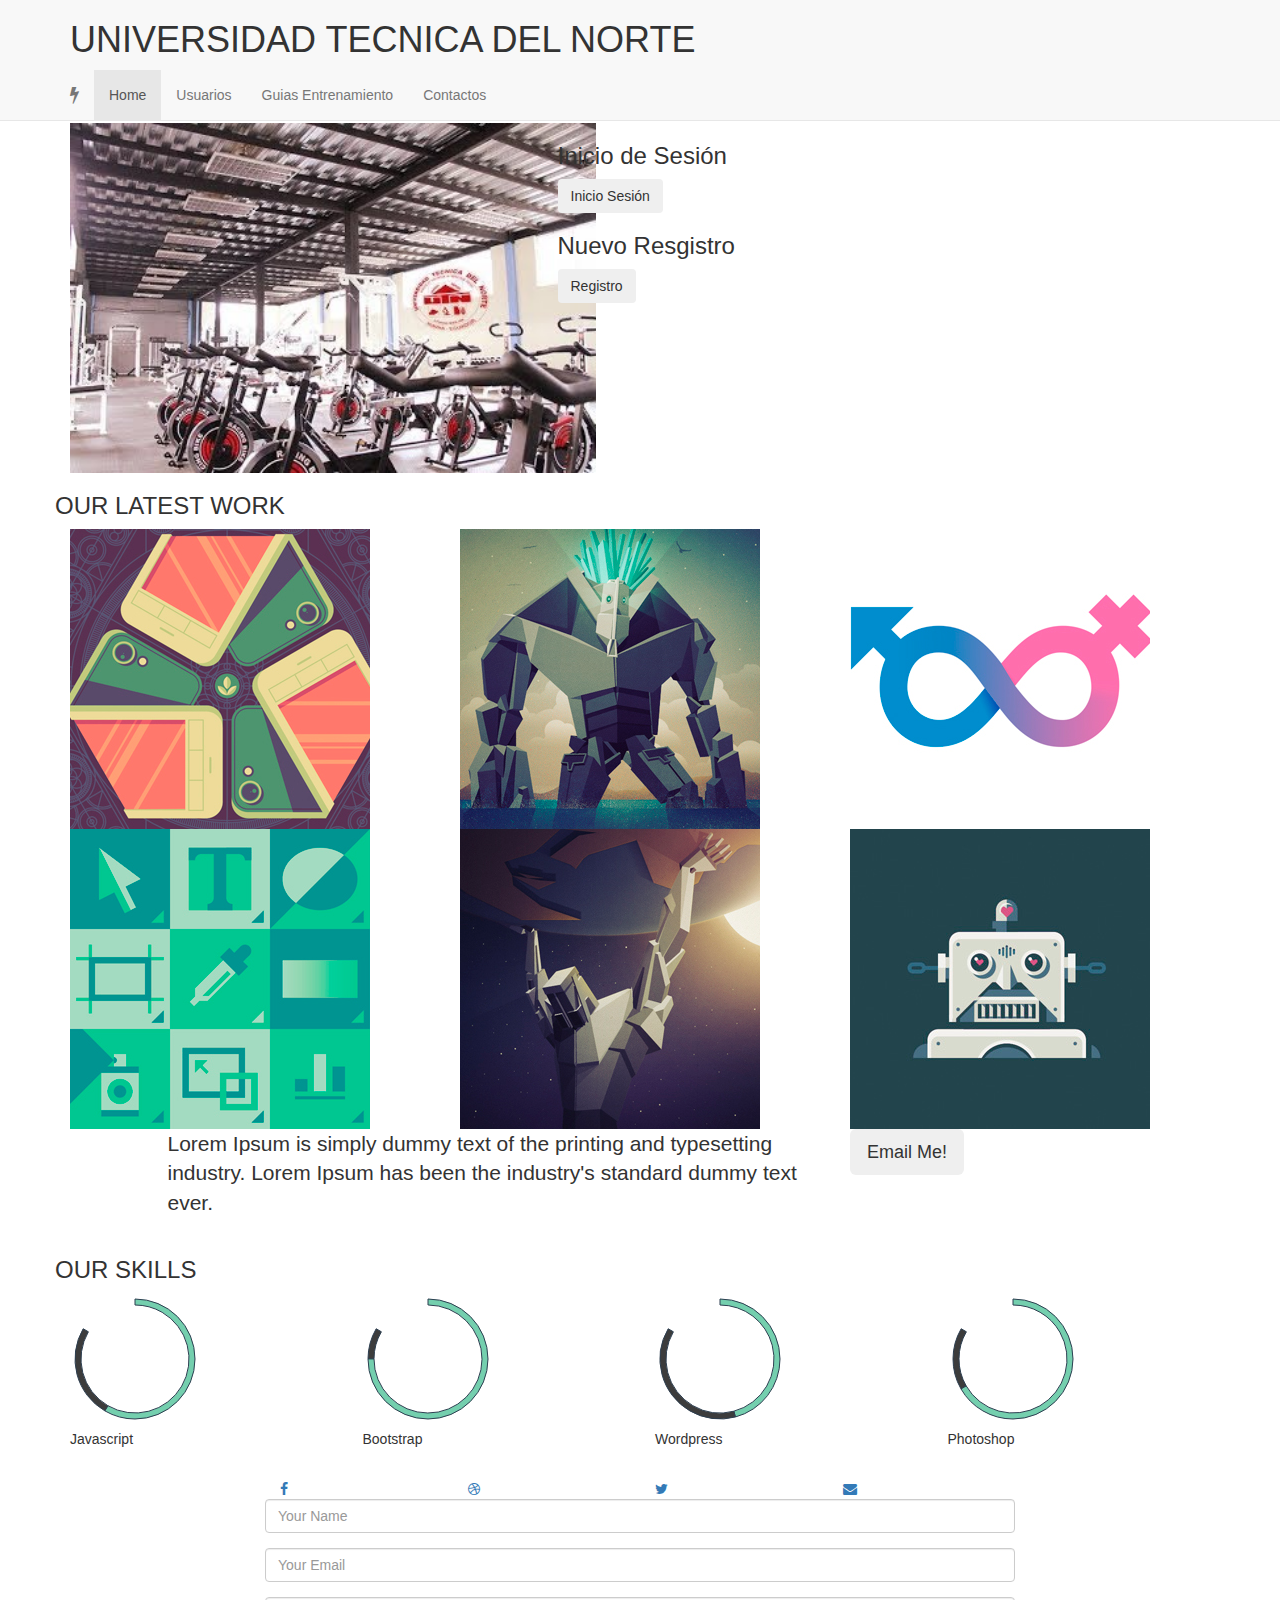
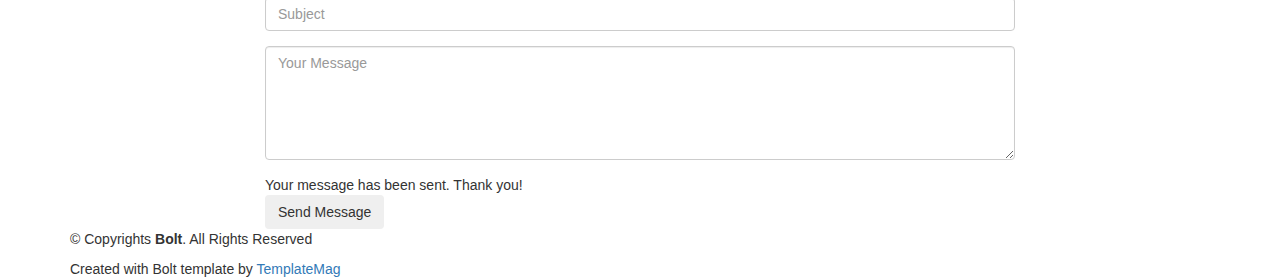
==== proyecto_apiWeb/WebContent/index.html @ 125e6cd9 "Refinamiento vista Inicio y Vista Login" ====
<!DOCTYPE html>
<html lang="en">
<head>
  <meta charset="utf-8">
  <title>GYM UTN</title>
  <meta content="width=device-width, initial-scale=1.0" name="viewport">
  <meta content="" name="keywords">
  <meta content="" name="description">

  <!-- Favicons -->
  <link href="recursos/img/favicon.png" rel="icon">
  <link href="recursos/img/apple-touch-icon.png" rel="apple-touch-icon">

  <!-- Google Fonts -->
  <link href="https://fonts.googleapis.com/css?family=Lato:300,400,700,900|Raleway:400,300,700,900" rel="stylesheet">

  <!-- Bootstrap CSS File -->
  <link href="recursos/lib/bootstrap/css/bootstrap.min.css" rel="stylesheet">

  <!-- Libraries CSS Files -->
  <link href="recursos/lib/font-awesome/css/font-awesome.min.css" rel="stylesheet">

  <!-- Main Stylesheet File -->
  <link href="recursos/recursos/css/style.css" rel="stylesheet">

  <!-- =======================================================
    Template Name: Bolt
    Template URL: https://templatemag.com/bolt-bootstrap-agency-template/
    Author: TemplateMag.com
    License: https://templatemag.com/license/
  ======================================================= -->
</head>

<body data-spy="scroll" data-offset="80" data-target="#thenavbar">

  <!-- Fixed navbar -->
  <div id="thenavbar" class="navbar navbar-default navbar-fixed-top">
    <div class="container">
      <div class="navbar-header">
        <button type="button" class="navbar-toggle" data-toggle="collapse" data-target=".navbar-collapse">
            <span class="icon-bar"></span>
            <span class="icon-bar"></span>
            <span class="icon-bar"></span>
          </button>
          
          <h1 >UNIVERSIDAD TECNICA DEL NORTE</h1>
        
        <!-- <a class="navbar-brand" href="#"><i class="fa fa-bolt"></i></a> -->
      </div>
      <div class="navbar-collapse collapse">

      </div>
      <!--/.nav-collapse -->
    </div>
    <div class="container">
      <div class="navbar-header">
        <button type="button" class="navbar-toggle" data-toggle="collapse" data-target=".navbar-collapse">
            <span class="icon-bar"></span>
            <span class="icon-bar"></span>
            <span class="icon-bar"></span>
          </button>
        <a class="navbar-brand" href="#"><i class="fa fa-bolt"></i></a>
      </div>
      <div class="navbar-collapse collapse">
        <ul class="nav navbar-nav navbar-left">
          <li class="active"><a href="#hello" class="smoothscroll">Home</a></li>
          <li><a href="#green" class="smoothscroll">Usuarios</a></li>
          <li><a href="#portfolio" class="smoothscroll">Guias Entrenamiento</a></li>
          <li><a href="#contact" class="smoothscroll">Contactos</a></li>
        </ul>
      </div>
      <!--/.nav-collapse -->
    </div>
  </div>

  <div id="hello">
    <div class="container">
      <div class="row">
        <div class="col-lg-8 col-lg-offset-2 centered" >
          <h1>Bolt Template</h1>
          <h2>Awesome Bootstrap Template</h2>
        </div>
        <!-- /col-lg-8 -->
      </div>
      <!-- /row -->
    </div>
    <!-- /container -->
  </div>
  <!-- /hello -->

  <div id="green">
    <div class="container">
      <div class="row">
        <div class="col-lg-5 centered">
          <img src="recursos/img/gim1.jpg" alt="" height="350px">
        </div>

        <div class="col-lg-7 centered">
          <h3>Inicio de Sesión</h3>
           <div class="form-send">
              <button type="submit" class="btn btn-large" style="size:125px;">Inicio Sesión</button>
            </div>
          <h3>Nuevo Resgistro</h3>
           <div class="form-send">
              <button type="submit" class="btn btn-large">Registro</button>
            </div>
          
        </div>
      </div>
    </div>
  </div>
  <div id="portfolio"></div>
  <div class="container">
    <div class="row centered mt grid">
      <h3>OUR LATEST WORK</h3>
      <div class="mt"></div>
      <div class="col-lg-4">
        <a href="#"><img src="recursos/img/01.jpg" alt=""></a>
      </div>
      <div class="col-lg-4">
        <a href="#"><img src="recursos/img/02.jpg" alt=""></a>
      </div>
      <div class="col-lg-4">
        <a href="#"><img src="recursos/img/03.jpg" alt=""></a>
      </div>
    </div>

    <div class="row centered mt grid">
      <div class="mt"></div>
      <div class="col-lg-4">
        <a href="#"><img src="recursos/img/04.jpg" alt=""></a>
      </div>
      <div class="col-lg-4">
        <a href="#"><img src="recursos/img/05.jpg" alt=""></a>
      </div>
      <div class="col-lg-4">
        <a href="#"><img src="recursos/img/06.jpg" alt=""></a>
      </div>
    </div>

    <div class="row mt centered">
      <div class="col-lg-7 col-lg-offset-1 mt">
        <p class="lead">Lorem Ipsum is simply dummy text of the printing and typesetting industry. Lorem Ipsum has been the industry's standard dummy text ever.</p>
      </div>

      <div class="col-lg-3 mt">
        <p><button type="button" class="btn btn-theme btn-lg">Email Me!</button></p>
      </div>
    </div>
  </div>


  <div id="skills">
    <div class="container">
      <div class="row centered">
        <h3>OUR SKILLS</h3>
        <div class="col-lg-3 mt">
          <canvas id="javascript" height="130" width="130"></canvas>
          <p>Javascript</p>
          <br>
        </div>
        <div class="col-lg-3 mt">
          <canvas id="bootstrap" height="130" width="130"></canvas>
          <p>Bootstrap</p>
          <br>
        </div>
        <div class="col-lg-3 mt">
          <canvas id="wordpress" height="130" width="130"></canvas>
          <p>Wordpress</p>
          <br>
        </div>
        <div class="col-lg-3 mt">
          <canvas id="photoshop" height="130" width="130"></canvas>
          <p>Photoshop</p>
          <br>
        </div>
      </div>
      <!-- /row -->
    </div>
    <!-- /container -->
  </div>
  <!-- /skills -->

  <section id="contact">

    <div id="social">
      <div class="container">
        <div class="row centered">
          <div class="col-lg-8 col-lg-offset-2">
            <div class="col-md-3">
              <a href="#"><i class="fa fa-facebook"></i></a>
            </div>
            <div class="col-md-3">
              <a href="#"><i class="fa fa-dribbble"></i></a>
            </div>
            <div class="col-md-3">
              <a href="#"><i class="fa fa-twitter"></i></a>
            </div>
            <div class="col-md-3">
              <a href="#"><i class="fa fa-envelope"></i></a>
            </div>
          </div>
        </div>
      </div>
      <!-- /container -->
    </div>
    <!-- /social -->
    <div class="container">
      <div class="row">
        <div class="col-md-8 col-md-offset-2">
          <form class="contact-form php-mail-form" role="form" action="contactform/contactform.php" method="POST">

            <div class="form-group">
              <input type="name" name="name" class="form-control" id="contact-name" placeholder="Your Name" data-rule="minlen:4" data-msg="Please enter at least 4 chars" >
              <div class="validate"></div>
            </div>
            <div class="form-group">
              <input type="email" name="email" class="form-control" id="contact-email" placeholder="Your Email" data-rule="email" data-msg="Please enter a valid email">
              <div class="validate"></div>
            </div>
            <div class="form-group">
              <input type="text" name="subject" class="form-control" id="contact-subject" placeholder="Subject" data-rule="minlen:4" data-msg="Please enter at least 8 chars of subject">
              <div class="validate"></div>
            </div>

            <div class="form-group">
              <textarea class="form-control" name="message" id="contact-message" placeholder="Your Message" rows="5" data-rule="required" data-msg="Please write something for us"></textarea>
              <div class="validate"></div>
            </div>

            <div class="loading"></div>
            <div class="error-message"></div>
            <div class="sent-message">Your message has been sent. Thank you!</div>

            <div class="form-send">
              <button type="submit" class="btn btn-large">Send Message</button>
            </div>

          </form>
        </div>
      </div>
    </div>

  </section>

  <div id="copyrights">
    <div class="container">
      <p>
        &copy; Copyrights <strong>Bolt</strong>. All Rights Reserved
      </p>
      <div class="credits">
        <!--
          You are NOT allowed to delete the credit link to TemplateMag with free version.
          You can delete the credit link only if you bought the pro version.
          Buy the pro version with working PHP/AJAX contact form: https://templatemag.com/bolt-bootstrap-agency-template/
          Licensing information: https://templatemag.com/license/
        -->
        Created with Bolt template by <a href="https://templatemag.com/">TemplateMag</a>
      </div>
    </div>
  </div>

  <!-- JavaScript Libraries -->
  <script src="recursos/lib/jquery/jquery.min.js"></script>
  <script src="recursos/lib/bootstrap/js/bootstrap.min.js"></script>
  <script src="recursos/lib/php-mail-form/validate.js"></script>
  <script src="recursos/lib/easing/easing.min.js"></script>
  <script src="recursos/lib/chart/chart.js"></script>

  <!-- Template Main Javascript File -->
  <script src="recursos/js/main.js"></script>

</body>
</html>
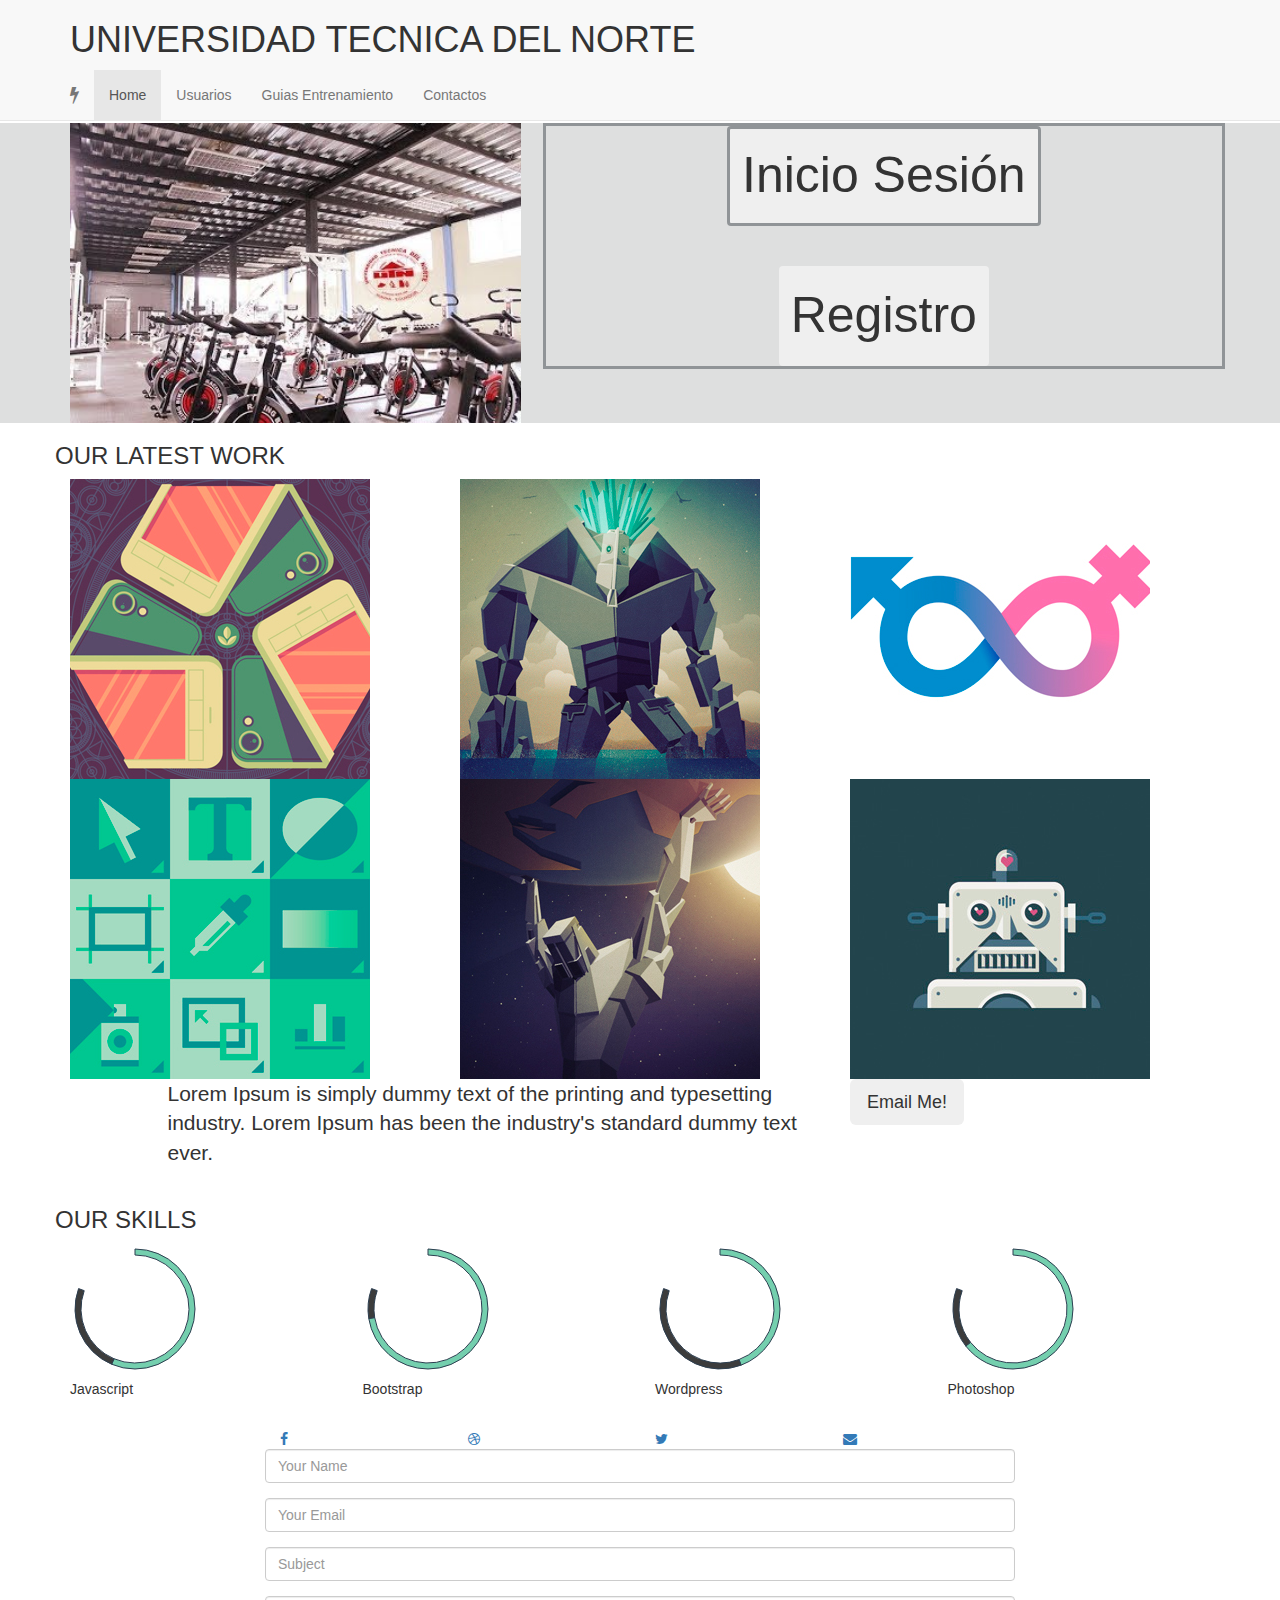
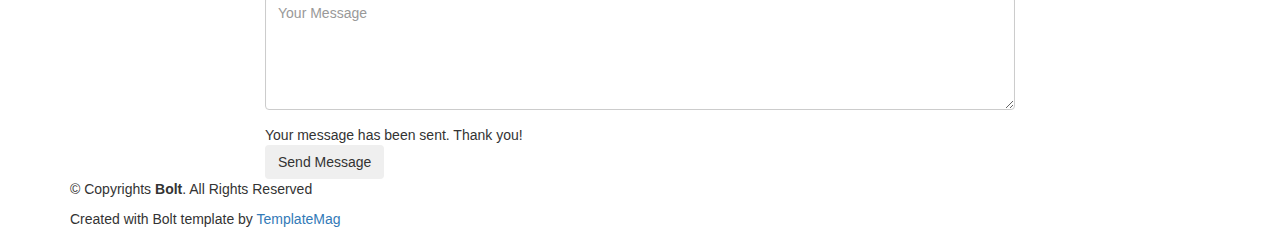
==== commit 6e6b795a: "Commit registro usuario modificado" ====
--- a/proyecto_apiWeb/WebContent/index.html
+++ b/proyecto_apiWeb/WebContent/index.html
@@ -88,21 +88,23 @@
   </div>
   <!-- /hello -->
 
-  <div id="green">
+  <div id="green" style="width:25; background-color:#DEDFDF ">
     <div class="container">
       <div class="row">
         <div class="col-lg-5 centered">
-          <img src="recursos/img/gim1.jpg" alt="" height="350px">
-        </div>
-
-        <div class="col-lg-7 centered">
-          <h3>Inicio de Sesión</h3>
+          <img src="recursos/img/gim1.jpg" alt="" height="300px">
+        </div>
+
+        <div class="col-lg-7 centered" align="center" style="width:70;border:#909497 3px solid;margin:0 auto;" >
+<!--           <h3>Inicio de Sesión</h3> -->
            <div class="form-send">
-              <button type="submit" class="btn btn-large" style="size:125px;">Inicio Sesión</button>
-            </div>
-          <h3>Nuevo Resgistro</h3>
+              <button type="submit" class="btn btn-large" style="size:125px;height:100px; font-size:50px;border:#909497 3px solid;">Inicio Sesión</button>
+            </div>
+<!--           <h3>Nuevo Resgistro</h3> -->
+				</br>
+				</br>
            <div class="form-send">
-              <button type="submit" class="btn btn-large">Registro</button>
+              <button type="submit" class="btn btn-large" style="size:125px;height:100px; font-size:50px;border:rgb(128,128,128);">Registro</button>
             </div>
           
         </div>
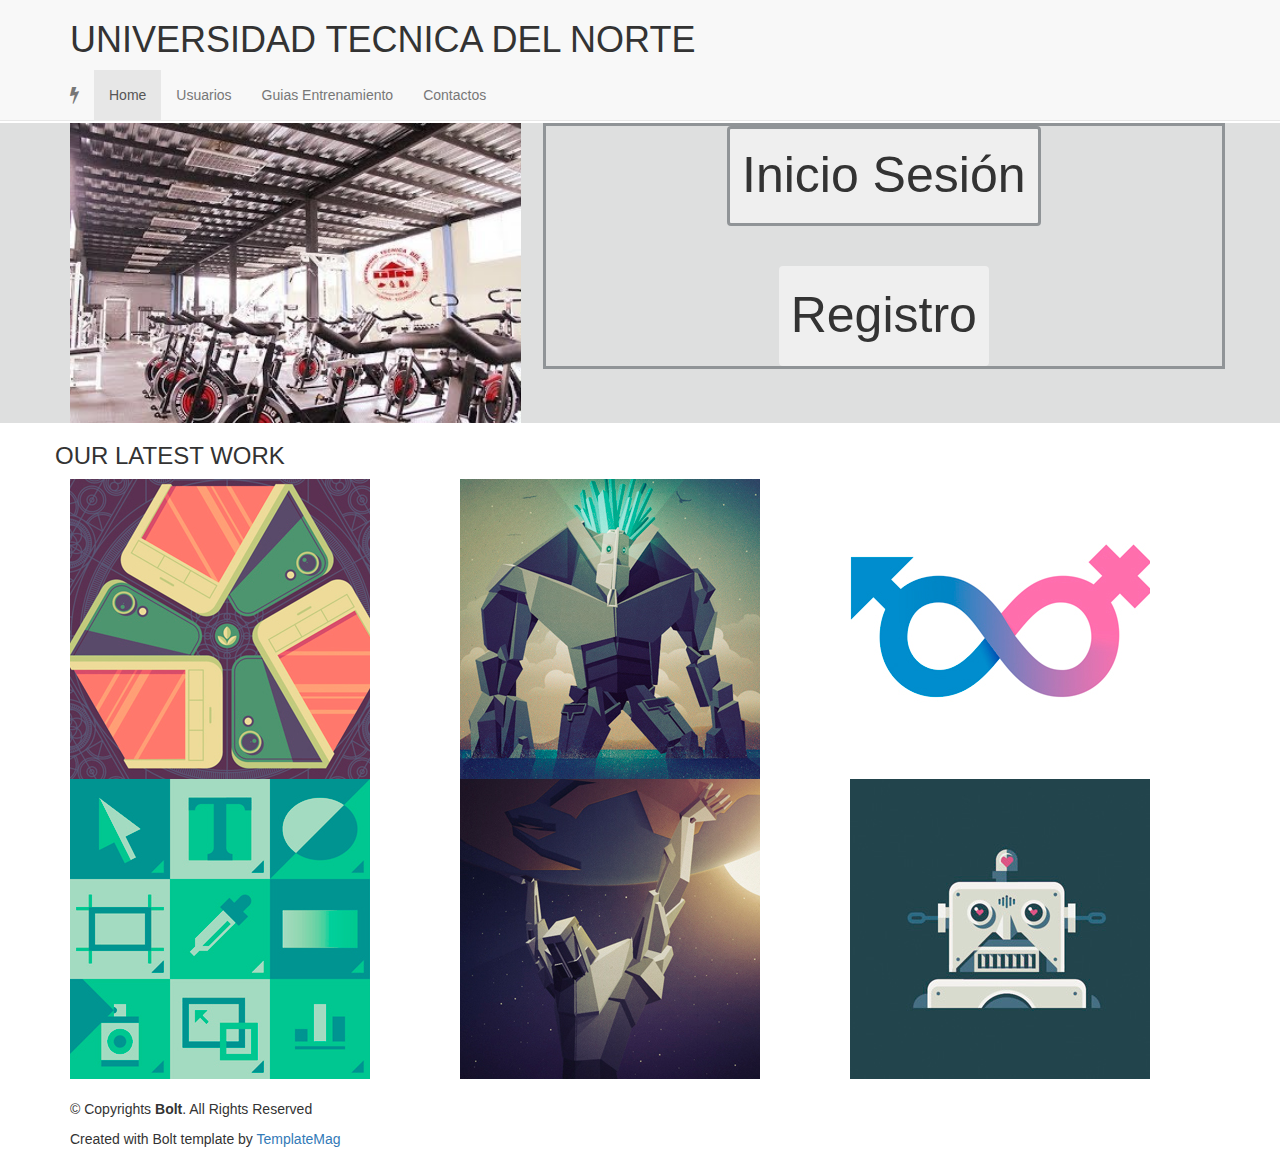
==== commit 24f2fd0a: "Funcionalidad de reporte de peticiones por usuario (&librerías)" ====
--- a/proyecto_apiWeb/WebContent/index.html
+++ b/proyecto_apiWeb/WebContent/index.html
@@ -88,7 +88,7 @@
   </div>
   <!-- /hello -->
 
-  <div id="green" style="width:25; background-color:#DEDFDF ">
+  <div id="green" style="width:125; background-color:#DEDFDF ">
     <div class="container">
       <div class="row">
         <div class="col-lg-5 centered">
@@ -98,13 +98,15 @@
         <div class="col-lg-7 centered" align="center" style="width:70;border:#909497 3px solid;margin:0 auto;" >
 <!--           <h3>Inicio de Sesión</h3> -->
            <div class="form-send">
-              <button type="submit" class="btn btn-large" style="size:125px;height:100px; font-size:50px;border:#909497 3px solid;">Inicio Sesión</button>
+              <button type="submit" class="btn btn-large" onclick="location.href='/proyecto_apiWeb/faces/login.xhtml'"
+              style="size:125px;height:100px; font-size:50px;border:#909497 3px solid;">Inicio Sesión</button>
             </div>
 <!--           <h3>Nuevo Resgistro</h3> -->
 				</br>
 				</br>
            <div class="form-send">
-              <button type="submit" class="btn btn-large" style="size:125px;height:100px; font-size:50px;border:rgb(128,128,128);">Registro</button>
+              <button type="submit" class="btn btn-large" onclick="location.href='/proyecto_apiWeb/faces/usuario/registroUsuario.xhtml'"
+              style="size:125px;height:100px; font-size:50px;border:rgb(128,128,128);">Registro</button>
             </div>
           
         </div>
@@ -142,108 +144,11 @@
 
     <div class="row mt centered">
       <div class="col-lg-7 col-lg-offset-1 mt">
-        <p class="lead">Lorem Ipsum is simply dummy text of the printing and typesetting industry. Lorem Ipsum has been the industry's standard dummy text ever.</p>
+        <p class="lead"></p>
       </div>
 
-      <div class="col-lg-3 mt">
-        <p><button type="button" class="btn btn-theme btn-lg">Email Me!</button></p>
-      </div>
     </div>
   </div>
-
-
-  <div id="skills">
-    <div class="container">
-      <div class="row centered">
-        <h3>OUR SKILLS</h3>
-        <div class="col-lg-3 mt">
-          <canvas id="javascript" height="130" width="130"></canvas>
-          <p>Javascript</p>
-          <br>
-        </div>
-        <div class="col-lg-3 mt">
-          <canvas id="bootstrap" height="130" width="130"></canvas>
-          <p>Bootstrap</p>
-          <br>
-        </div>
-        <div class="col-lg-3 mt">
-          <canvas id="wordpress" height="130" width="130"></canvas>
-          <p>Wordpress</p>
-          <br>
-        </div>
-        <div class="col-lg-3 mt">
-          <canvas id="photoshop" height="130" width="130"></canvas>
-          <p>Photoshop</p>
-          <br>
-        </div>
-      </div>
-      <!-- /row -->
-    </div>
-    <!-- /container -->
-  </div>
-  <!-- /skills -->
-
-  <section id="contact">
-
-    <div id="social">
-      <div class="container">
-        <div class="row centered">
-          <div class="col-lg-8 col-lg-offset-2">
-            <div class="col-md-3">
-              <a href="#"><i class="fa fa-facebook"></i></a>
-            </div>
-            <div class="col-md-3">
-              <a href="#"><i class="fa fa-dribbble"></i></a>
-            </div>
-            <div class="col-md-3">
-              <a href="#"><i class="fa fa-twitter"></i></a>
-            </div>
-            <div class="col-md-3">
-              <a href="#"><i class="fa fa-envelope"></i></a>
-            </div>
-          </div>
-        </div>
-      </div>
-      <!-- /container -->
-    </div>
-    <!-- /social -->
-    <div class="container">
-      <div class="row">
-        <div class="col-md-8 col-md-offset-2">
-          <form class="contact-form php-mail-form" role="form" action="contactform/contactform.php" method="POST">
-
-            <div class="form-group">
-              <input type="name" name="name" class="form-control" id="contact-name" placeholder="Your Name" data-rule="minlen:4" data-msg="Please enter at least 4 chars" >
-              <div class="validate"></div>
-            </div>
-            <div class="form-group">
-              <input type="email" name="email" class="form-control" id="contact-email" placeholder="Your Email" data-rule="email" data-msg="Please enter a valid email">
-              <div class="validate"></div>
-            </div>
-            <div class="form-group">
-              <input type="text" name="subject" class="form-control" id="contact-subject" placeholder="Subject" data-rule="minlen:4" data-msg="Please enter at least 8 chars of subject">
-              <div class="validate"></div>
-            </div>
-
-            <div class="form-group">
-              <textarea class="form-control" name="message" id="contact-message" placeholder="Your Message" rows="5" data-rule="required" data-msg="Please write something for us"></textarea>
-              <div class="validate"></div>
-            </div>
-
-            <div class="loading"></div>
-            <div class="error-message"></div>
-            <div class="sent-message">Your message has been sent. Thank you!</div>
-
-            <div class="form-send">
-              <button type="submit" class="btn btn-large">Send Message</button>
-            </div>
-
-          </form>
-        </div>
-      </div>
-    </div>
-
-  </section>
 
   <div id="copyrights">
     <div class="container">
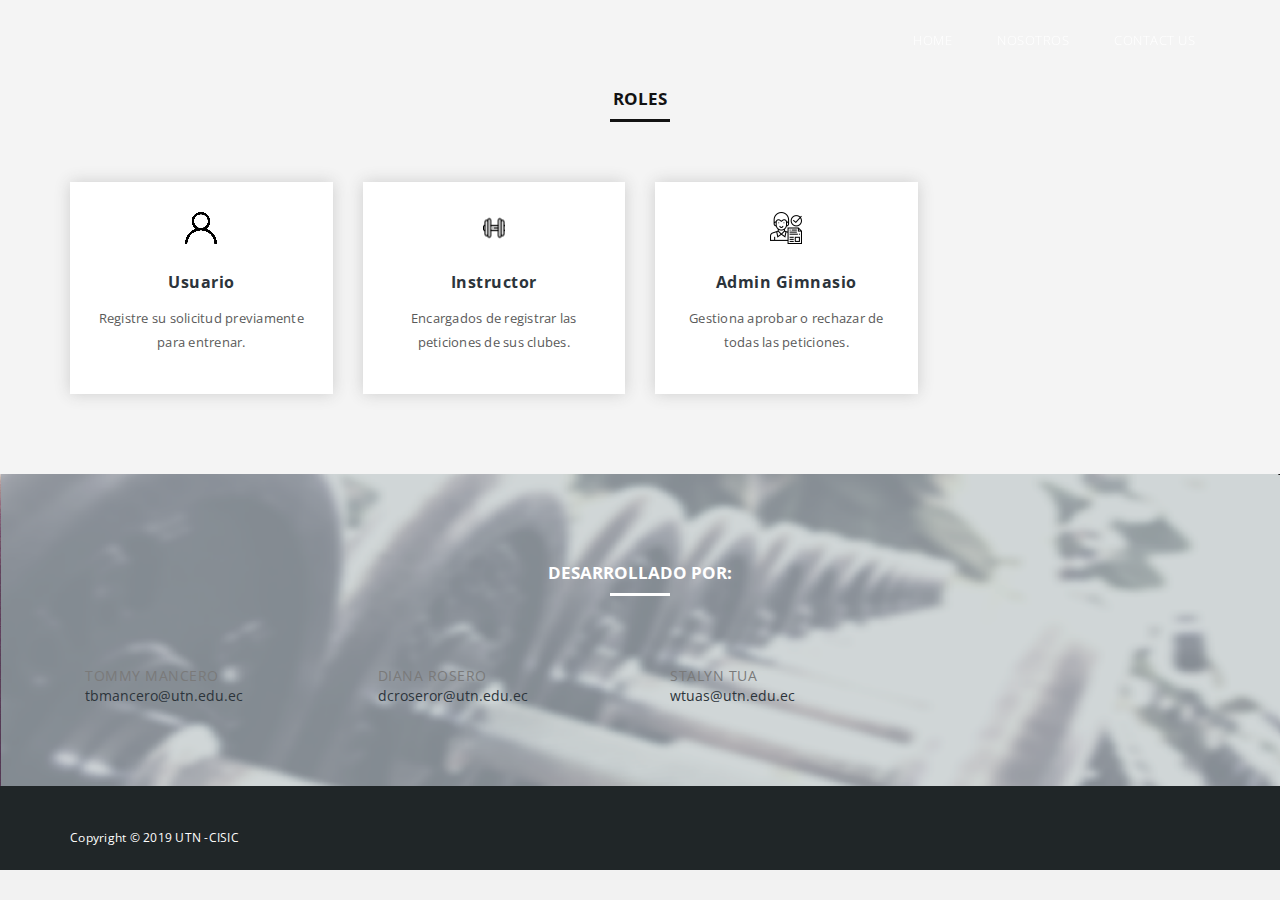
==== commit f6909a97: "Refinamiento página index.xhtml" ====
--- a/proyecto_apiWeb/WebContent/index.html
+++ b/proyecto_apiWeb/WebContent/index.html
@@ -1,181 +1,419 @@
 <!DOCTYPE html>
-<html lang="en">
-<head>
-  <meta charset="utf-8">
-  <title>GYM UTN</title>
-  <meta content="width=device-width, initial-scale=1.0" name="viewport">
-  <meta content="" name="keywords">
-  <meta content="" name="description">
-
-  <!-- Favicons -->
-  <link href="recursos/img/favicon.png" rel="icon">
-  <link href="recursos/img/apple-touch-icon.png" rel="apple-touch-icon">
-
-  <!-- Google Fonts -->
-  <link href="https://fonts.googleapis.com/css?family=Lato:300,400,700,900|Raleway:400,300,700,900" rel="stylesheet">
-
-  <!-- Bootstrap CSS File -->
-  <link href="recursos/lib/bootstrap/css/bootstrap.min.css" rel="stylesheet">
-
-  <!-- Libraries CSS Files -->
-  <link href="recursos/lib/font-awesome/css/font-awesome.min.css" rel="stylesheet">
-
-  <!-- Main Stylesheet File -->
-  <link href="recursos/recursos/css/style.css" rel="stylesheet">
-
-  <!-- =======================================================
-    Template Name: Bolt
-    Template URL: https://templatemag.com/bolt-bootstrap-agency-template/
-    Author: TemplateMag.com
-    License: https://templatemag.com/license/
-  ======================================================= -->
-</head>
-
-<body data-spy="scroll" data-offset="80" data-target="#thenavbar">
-
-  <!-- Fixed navbar -->
-  <div id="thenavbar" class="navbar navbar-default navbar-fixed-top">
-    <div class="container">
-      <div class="navbar-header">
-        <button type="button" class="navbar-toggle" data-toggle="collapse" data-target=".navbar-collapse">
-            <span class="icon-bar"></span>
-            <span class="icon-bar"></span>
-            <span class="icon-bar"></span>
-          </button>
-          
-          <h1 >UNIVERSIDAD TECNICA DEL NORTE</h1>
-        
-        <!-- <a class="navbar-brand" href="#"><i class="fa fa-bolt"></i></a> -->
-      </div>
-      <div class="navbar-collapse collapse">
-
-      </div>
-      <!--/.nav-collapse -->
+<html>
+    <head>
+        <meta charset="utf-8">
+        <meta http-equiv="X-UA-Compatible" content="IE=edge,chrome=1">
+        <title>SGG UTN</title>
+<!--
+
+Template 2089 Meteor
+
+http://www.tooplate.com/view/2089-meteor
+
+-->
+        <meta name="description" content="">
+        <meta name="viewport" content="width=device-width, initial-scale=1">
+        <link rel="apple-touch-icon" href="apple-touch-icon.png">
+
+        <link rel="stylesheet" href="recursos/css/bootstrap.min.css">
+        <link rel="stylesheet" href="recursos/css/bootstrap-theme.min.css">
+        <link rel="stylesheet" href="recursos/css/fontAwesome.css">
+        <link rel="stylesheet" href="recursos/css/hero-slider.css">
+        <link rel="stylesheet" href="recursos/css/tooplate-style.css">
+
+        <link href="https://fonts.googleapis.com/css?family=Open+Sans:300,400,600,700,800" rel="stylesheet">
+
+        <script src="js/vendor/modernizr-2.8.3-respond-1.4.2.min.js"></script>
+    </head>
+
+<body>
+    <div class="header">
+        <div class="container">
+            <nav class="navbar navbar-inverse" role="navigation">
+                <div class="navbar-header">
+                    <button type="button" id="nav-toggle" class="navbar-toggle" data-toggle="collapse" data-target="#main-nav">
+                        <span class="sr-only">Toggle navigation</span>
+                        <span class="icon-bar"></span>
+                        <span class="icon-bar"></span>
+                        <span class="icon-bar"></span>
+                    </button>
+<!--                     <a href="#" class="navbar-brand scroll-top"> -->
+<!--                         <div class="logo"></div> -->
+<!--                     </a> -->
+                </div>
+                <!--/.navbar-header-->
+                <div id="main-nav" class="collapse navbar-collapse">
+                    <ul class="nav navbar-nav">
+                        <li><a href="#" class="scroll-top">Home</a></li>
+                        <li><a href="#" class="scroll-link" data-id="about">Nosotros</a></li>
+<!--                         <li><a href="#" class="scroll-link" data-id="portfolio">Portfolio</a></li> -->
+<!--                         <li><a href="#" class="scroll-link" data-id="blog">Blog</a></li> -->
+                        <li><a href="#" class="scroll-link" data-id="contact">Contact Us</a></li>
+                    </ul>
+                </div>
+                <!--/.navbar-collapse-->
+            </nav>
+            <!--/.navbar-->
+        </div>
+        <!--/.container-->
     </div>
-    <div class="container">
-      <div class="navbar-header">
-        <button type="button" class="navbar-toggle" data-toggle="collapse" data-target=".navbar-collapse">
-            <span class="icon-bar"></span>
-            <span class="icon-bar"></span>
-            <span class="icon-bar"></span>
-          </button>
-        <a class="navbar-brand" href="#"><i class="fa fa-bolt"></i></a>
-      </div>
-      <div class="navbar-collapse collapse">
-        <ul class="nav navbar-nav navbar-left">
-          <li class="active"><a href="#hello" class="smoothscroll">Home</a></li>
-          <li><a href="#green" class="smoothscroll">Usuarios</a></li>
-          <li><a href="#portfolio" class="smoothscroll">Guias Entrenamiento</a></li>
-          <li><a href="#contact" class="smoothscroll">Contactos</a></li>
-        </ul>
-      </div>
-      <!--/.nav-collapse -->
+    <!--/.header-->
+
+
+
+    <div id="about" class="page-section">
+        <div class="container">
+            <div class="row">
+                <div class="col-md-12">
+                    <div class="section-heading">
+                        <h4>ROLES</h4>
+                        <div class="line-dec"></div>
+                    </div>
+                </div>
+            </div>
+            <div class="row">
+                <div class="col-md-3 col-sm-6 col-xs-12">
+                    <div class="service-item first-service">
+                        <div class="icon"></div>
+                        <h4>Usuario</h4>
+                        <p>Registre su solicitud previamente para entrenar.</p>
+                    </div>
+                </div>
+                 <div class="col-md-3 col-sm-6 col-xs-12">
+                    <div class="service-item second-service">
+                        <div class="icon"></div>
+                        <h4>Instructor</h4>
+                        <p>Encargados de registrar las peticiones de sus clubes.</p>
+                    </div>
+                </div>
+                 <div class="col-md-3 col-sm-6 col-xs-12">
+                    <div class="service-item third-service">
+                        <div class="icon"></div>
+                        <h4>Admin Gimnasio</h4>
+                        <p>Gestiona aprobar o rechazar de todas las peticiones.</p>
+                    </div>
+                </div>
+<!--                  <div class="col-md-3 col-sm-6 col-xs-12"> -->
+<!--                     <div class="service-item fourth-service"> -->
+<!--                         <div class="icon"></div> -->
+<!--                         <h4>Open To Public</h4> -->
+<!--                         <p>Biodiesel schltz suculents phone cliche ramps snackwave coloring book tumeric poke, typewriter.</p> -->
+<!--                     </div> -->
+<!--                 </div> -->
+            </div>
+        </div>
     </div>
-  </div>
-
-  <div id="hello">
-    <div class="container">
-      <div class="row">
-        <div class="col-lg-8 col-lg-offset-2 centered" >
-          <h1>Bolt Template</h1>
-          <h2>Awesome Bootstrap Template</h2>
+
+<!--     <div id="what-we-do"> -->
+<!--         <div class="container"> -->
+<!--             <div class="row"> -->
+<!--                 <div class="col-md-6"> -->
+<!--                     <div class="left-text"> -->
+<!--                         <h4>New offers just arrived,<br>Get it now and take profit.</h4> -->
+<!--                         <p>Gochujang pitchfork post-ironic hammock kombucha fanny pack cronut. Raw denim chicharrones semiotics af truffaut pinterest. Distillery letterpress authentic adaptogen. Meditation schlitz humblebrag photo booth celiac cliche chartreuse.<br><br>Pinterest 90's wolf celiac dreamcatcher listicle deep v semiotics. Intelligentsia literally meggings trust fund put a bird on it. Shoreditch crucifix artisan pug shaman twee. Health goth bicycle rights retro iPhone.</p> -->
+<!--                         <ul> -->
+<!--                             <li> -->
+<!--                                 <div class="white-button"> -->
+<!--                                     <a href="#" class="scroll-link" data-id="portfolio">Discover More</a> -->
+<!--                                 </div> -->
+<!--                             </li> -->
+<!--                             <li> -->
+<!--                                 <div class="primary-button"> -->
+<!--                                     <a href="#">Purchase Now</a> -->
+<!--                                 </div> -->
+<!--                             </li> -->
+<!--                         </ul> -->
+<!--                     </div> -->
+<!--                 </div> -->
+<!--                 <div class="col-md-6"> -->
+<!--                     <div class="right-image"> -->
+<!--                         <img src="recursos/img/what-we-do-right-image.png" alt=""> -->
+<!--                     </div> -->
+<!--                 </div> -->
+<!--             </div> -->
+<!--         </div> -->
+<!--     </div> -->
+
+
+<!--     <div id="portfolio" class="page-section"> -->
+<!--         <div class="content-wrapper"> -->
+<!--             <div class="inner-container container"> -->
+<!--                 <div class="row"> -->
+<!--                     <div class="col-md-12"> -->
+<!--                         <div class="section-heading"> -->
+<!--                             <h4>Our Portfolio</h4> -->
+<!--                             <div class="line-dec"></div> -->
+<!--                         </div> -->
+<!--                     </div> -->
+<!--                 </div> -->
+<!--                 <div class="projects-holder-3"> -->
+<!--                     <div class="filter-categories"> -->
+<!--                         <ul class="project-filter"> -->
+<!--                             <li class="filter" data-filter="all"><span>All</span></li> -->
+<!--                             <li class="filter" data-filter="nature"><span>Nature</span></li> -->
+<!--                             <li class="filter" data-filter="workspace"><span>Workspace</span></li> -->
+<!--                             <li class="filter" data-filter="city"><span>City</span></li> -->
+<!--                             <li class="filter" data-filter="technology"><span>Technology</span></li> -->
+<!--                         </ul> -->
+<!--                     </div> -->
+<!--                     <div class="projects-holder"> -->
+<!--                         <div class="row"> -->
+<!--                             <div class="col-md-3 col-sm-6 project-item mix workspace"> -->
+<!--                               <div class="thumb"> -->
+<!--                                   <div class="image"> -->
+<!--                                     <img src="recursos/img/portfolio_01.jpg"> -->
+<!--                                   </div> -->
+<!--                                   <div class="hover-effect"> -->
+<!--                                     <a href="recursos/img/portfolio_big_01.jpg" data-lightbox="image-1"><i class="fa fa-search"></i></a> -->
+<!--                                   </div> -->
+<!--                               </div> -->
+<!--                             </div> -->
+<!--                             <div class="col-md-3 col-sm-6 project-item mix workspace"> -->
+<!--                               <div class="thumb"> -->
+<!--                                   <div class="image"> -->
+<!--                                     <img src="recursos/img/portfolio_02.jpg"> -->
+<!--                                   </div> -->
+<!--                                   <div class="hover-effect"> -->
+<!--                                     <a href="recursos/img/portfolio_big_02.jpg" data-lightbox="image-1"><i class="fa fa-search"></i></a> -->
+<!--                                   </div> -->
+<!--                               </div> -->
+<!--                             </div> -->
+<!--                             <div class="col-md-3 col-sm-6 project-item mix technology"> -->
+<!--                               <div class="thumb"> -->
+<!--                                   <div class="image"> -->
+<!--                                     <img src="recursos/img/portfolio_03.jpg"> -->
+<!--                                   </div> -->
+<!--                                   <div class="hover-effect"> -->
+<!--                                     <a href="recursos/img/portfolio_big_03.jpg" data-lightbox="image-1"><i class="fa fa-search"></i></a> -->
+<!--                                   </div> -->
+<!--                               </div> -->
+<!--                             </div> -->
+<!--                             <div class="col-md-3 col-sm-6 project-item mix city"> -->
+<!--                               <div class="thumb"> -->
+<!--                                   <div class="image"> -->
+<!--                                     <img src="recursos/img/portfolio_04.jpg"> -->
+<!--                                   </div> -->
+<!--                                   <div class="hover-effect"> -->
+<!--                                     <a href="recursos/recursos/img/portfolio_big_04.jpg" data-lightbox="image-1"><i class="fa fa-search"></i></a> -->
+<!--                                   </div> -->
+<!--                               </div> -->
+<!--                             </div> -->
+<!--                             <div class="col-md-3 col-sm-6 project-item mix nature"> -->
+<!--                               <div class="thumb"> -->
+<!--                                   <div class="image"> -->
+<!--                                     <img src="recursos/img/portfolio_05.jpg"> -->
+<!--                                   </div> -->
+<!--                                   <div class="hover-effect"> -->
+<!--                                     <a href="recursos/img/portfolio_big_05.jpg" data-lightbox="image-1"><i class="fa fa-search"></i></a> -->
+<!--                                   </div> -->
+<!--                               </div> -->
+<!--                             </div> -->
+<!--                             <div class="col-md-3 col-sm-6 project-item mix technology"> -->
+<!--                               <div class="thumb"> -->
+<!--                                   <div class="image"> -->
+<!--                                     <img src="recursos/img/portfolio_06.jpg"> -->
+<!--                                   </div> -->
+<!--                                   <div class="hover-effect"> -->
+<!--                                     <a href="recursos/img/portfolio_big_06.jpg" data-lightbox="image-1"><i class="fa fa-search"></i></a> -->
+<!--                                   </div> -->
+<!--                               </div> -->
+<!--                             </div> -->
+<!--                             <div class="col-md-3 col-sm-6 project-item mix workspace"> -->
+<!--                               <div class="thumb"> -->
+<!--                                   <div class="image"> -->
+<!--                                     <img src="recursos/img/portfolio_07.jpg"> -->
+<!--                                   </div> -->
+<!--                                   <div class="hover-effect"> -->
+<!--                                     <a href="recursos/img/portfolio_big_07.jpg" data-lightbox="image-1"><i class="fa fa-search"></i></a> -->
+<!--                                   </div> -->
+<!--                               </div> -->
+<!--                             </div> -->
+<!--                             <div class="col-md-3 col-sm-6 project-item mix city"> -->
+<!--                               <div class="thumb"> -->
+<!--                                   <div class="image"> -->
+<!--                                     <img src="recursos/img/portfolio_08.jpg"> -->
+<!--                                   </div> -->
+<!--                                   <div class="hover-effect"> -->
+<!--                                     <a href="recursos/img/portfolio_big_08.jpg" data-lightbox="image-1"><i class="fa fa-search"></i></a> -->
+<!--                                   </div> -->
+<!--                               </div> -->
+<!--                             </div> -->
+<!--                         </div> -->
+<!--                     </div> -->
+<!--                 </div> -->
+<!--             </div> -->
+<!--         </div>  -->
+<!--     </div> -->
+
+
+<!--     <div id="blog" class="page-section"> -->
+<!--         <div class="container"> -->
+<!--             <div class="row"> -->
+<!--                 <div class="col-md-12"> -->
+<!--                     <div class="section-heading"> -->
+<!--                         <h4>Our Blog Posts</h4> -->
+<!--                         <div class="line-dec"></div> -->
+<!--                     </div> -->
+<!--                 </div> -->
+<!--             </div> -->
+<!--             <div class="row"> -->
+<!--                 <div class="col-md-6"> -->
+<!--                     <div class="blog-item b1"> -->
+<!--                         <div class="thumb"> -->
+<!--                             <img src="recursos/img/blog_01.jpg" alt=""> -->
+<!--                             <div class="text-content"> -->
+<!--                                 <h4>Delecioius Food Served</h4> -->
+<!--                                 <span>Posted: <em>George</em>  /  Date: <em>11 Aug 2017</em>  /  Category: <em>Design</em></span> -->
+<!--                             </div> -->
+<!--                         </div> -->
+<!--                     </div> -->
+<!--                 </div> -->
+<!--                 <div class="col-md-6"> -->
+<!--                     <div class="blog-item second-blog b2"> -->
+<!--                         <div class="thumb"> -->
+<!--                             <img src="recursos/img/blog_02.jpg" alt=""> -->
+<!--                             <div class="text-content"> -->
+<!--                                 <h4>Creative &amp; Clean Workspace</h4> -->
+<!--                                 <span>Posted: <em>Kerley</em>  /  Date: <em>24 Jul 2017</em>  /  Category: <em>Artwork</em></span> -->
+<!--                             </div> -->
+<!--                         </div> -->
+<!--                     </div> -->
+<!--                 </div> -->
+<!--                 <div class="col-md-6"> -->
+<!--                     <div class="blog-item b3"> -->
+<!--                         <div class="thumb"> -->
+<!--                             <img src="recursos/img/blog_03.jpg" alt=""> -->
+<!--                             <div class="text-content"> -->
+<!--                                 <h4>Crashed Plane Captured</h4> -->
+<!--                                 <span>Posted: <em>Johnny</em>  /  Date: <em>16 Jul 2017</em>  /  Category: <em>Branding</em></span> -->
+<!--                             </div> -->
+<!--                         </div> -->
+<!--                     </div> -->
+<!--                 </div> -->
+<!--             </div> -->
+<!--             <div class="row"> -->
+<!--                 <div class="col-md-12"> -->
+<!--                     <div class="pop"> -->
+<!--                       <span>âœ–</span> -->
+<!--                       <p>Lorem ipsum dolor sit amet, consectetur adipiscing elit. Proin quis neque lacinia, porta nulla in, pellentesque ante. Vivamus in luctus mauris, non pharetra nibh. Morbi porttitor nisl sit amet velit pellentesque consequat. Etiam blandit libero turpis, id vehicula leo posuere a. In vel massa sollicitudin, tincidunt massa et, tincidunt ex.<br><br>Duis volutpat condimentum mollis. Sed eleifend libero ut viverra mattis. Suspendisse consectetur diam dolor, ut efficitur sem finibus vel. Vivamus tristique lacus sed dapibus varius. Fusce pharetra, quam quis congue pretium, ante dui imperdiet ipsum, eget lobortis leo leo sed diam.</p> -->
+<!--                     </div> -->
+<!--                     <div class="pop2"> -->
+<!--                       <span>âœ–</span> -->
+<!--                       <p>Praesent purus leo, aliquet et efficitur id, pulvinar scelerisque enim. Maecenas a arcu sagittis, ornare ante ut, suscipit lectus. Donec dolor ipsum, laoreet nec metus non, tempus elementum massa. Donec non elit rhoncus, vestibulum enim sed, rutrum arcu. Vestibulum et purus ac diam condimentum volutpat sed ac est. Phasellus interdum tortor sem. Quisque sit amet condimentum sem. Phasellus luctus, felis sit amet pulvinar luctus, lectus dui mattis tellus, et placerat nunc ante at lacus.<br><br>Vivamus vestibulum, nisi sed placerat accumsan, felis felis venenatis tortor, vel condimentum arcu neque vel mauris. Donec a magna gravida, egestas libero non, molestie massa. Integer ut dolor eget magna congue gravida ut at arcu. Vivamus maximus neque quis luctus tempus. Vestibulum consequat a justo id feugiat. </p> -->
+<!--                     </div> -->
+<!--                     <div class="pop3"> -->
+<!--                       <span>âœ–</span> -->
+<!--                       <p>Nullam rhoncus, orci et iaculis sodales, quam lectus suscipit augue, ut auctor massa dolor id metus. Nulla porta ut diam sodales dignissim. Ut sit amet augue vel justo laoreet dignissim. Maecenas vitae sollicitudin eros. In commodo placerat cursus. Quisque malesuada, nisl ac lacinia commodo, justo eros maximus ex, quis cursus odio erat at neque. Sed tincidunt eu dolor eget posuere.<br><br>Curabitur sit amet elit sit amet ligula eleifend aliquam quis eget quam. Mauris id mi nec justo venenatis tincidunt at ac massa. Sed et volutpat nunc. Quisque at urna quam. Duis sit amet neque eget quam iaculis iaculis. Quisque maximus porta elementum. Nam ac mattis erat, quis accumsan odio.</p> -->
+<!--                     </div> -->
+<!--                 </div> -->
+<!--             </div> -->
+<!--         </div> -->
+<!--     </div> -->
+
+<!--     <div id="fun-facts"> -->
+
+<!--     </div> -->
+
+
+    <div id="contact" class="page-section">
+        <div class="container">
+            <div class="row">
+                <div class="col-md-12">
+                    <div class="section-heading">
+                        <h4>Desarrollado por:</h4>
+                        <div class="line-dec"></div>
+                    </div>
+                </div>
+            </div>
+                    <div class="container">
+            <div class="row">
+                <div class="col-md-3 col-sm-6 col-xs-12">
+                    <div class="fact-item">
+                        
+                        <span>Tommy Mancero</span>
+                        <div >tbmancero@utn.edu.ec</div>
+                    </div>
+                </div>
+                <div class="col-md-3 col-sm-6 col-xs-12">
+                    <div class="fact-item">
+                    	<span>Diana Rosero</span>
+                        <div >dcroseror@utn.edu.ec</div>
+                        
+                    </div>
+                </div>
+                <div class="col-md-3 col-sm-6 col-xs-12">
+                    <div class="fact-item">
+                    	<span>Stalyn Tua</span>
+                        <div >wtuas@utn.edu.ec</div>
+                        
+                    </div>
+                </div>
+
+            </div>
         </div>
-        <!-- /col-lg-8 -->
-      </div>
-      <!-- /row -->
+        </div>
     </div>
-    <!-- /container -->
-  </div>
-  <!-- /hello -->
-
-  <div id="green" style="width:125; background-color:#DEDFDF ">
-    <div class="container">
-      <div class="row">
-        <div class="col-lg-5 centered">
-          <img src="recursos/img/gim1.jpg" alt="" height="300px">
+
+
+    <footer>
+        <div class="container">
+            <div class="row">
+                <div class="col-md-6">
+                    <div class="copyright-text">
+                        <p>Copyright &copy; 2019 UTN -CISIC
+                        </p>
+                    </div>
+                </div>
+
+            </div>
         </div>
-
-        <div class="col-lg-7 centered" align="center" style="width:70;border:#909497 3px solid;margin:0 auto;" >
-<!--           <h3>Inicio de Sesión</h3> -->
-           <div class="form-send">
-              <button type="submit" class="btn btn-large" onclick="location.href='/proyecto_apiWeb/faces/login.xhtml'"
-              style="size:125px;height:100px; font-size:50px;border:#909497 3px solid;">Inicio Sesión</button>
-            </div>
-<!--           <h3>Nuevo Resgistro</h3> -->
-				</br>
-				</br>
-           <div class="form-send">
-              <button type="submit" class="btn btn-large" onclick="location.href='/proyecto_apiWeb/faces/usuario/registroUsuario.xhtml'"
-              style="size:125px;height:100px; font-size:50px;border:rgb(128,128,128);">Registro</button>
-            </div>
-          
-        </div>
-      </div>
-    </div>
-  </div>
-  <div id="portfolio"></div>
-  <div class="container">
-    <div class="row centered mt grid">
-      <h3>OUR LATEST WORK</h3>
-      <div class="mt"></div>
-      <div class="col-lg-4">
-        <a href="#"><img src="recursos/img/01.jpg" alt=""></a>
-      </div>
-      <div class="col-lg-4">
-        <a href="#"><img src="recursos/img/02.jpg" alt=""></a>
-      </div>
-      <div class="col-lg-4">
-        <a href="#"><img src="recursos/img/03.jpg" alt=""></a>
-      </div>
-    </div>
-
-    <div class="row centered mt grid">
-      <div class="mt"></div>
-      <div class="col-lg-4">
-        <a href="#"><img src="recursos/img/04.jpg" alt=""></a>
-      </div>
-      <div class="col-lg-4">
-        <a href="#"><img src="recursos/img/05.jpg" alt=""></a>
-      </div>
-      <div class="col-lg-4">
-        <a href="#"><img src="recursos/img/06.jpg" alt=""></a>
-      </div>
-    </div>
-
-    <div class="row mt centered">
-      <div class="col-lg-7 col-lg-offset-1 mt">
-        <p class="lead"></p>
-      </div>
-
-    </div>
-  </div>
-
-  <div id="copyrights">
-    <div class="container">
-      <p>
-        &copy; Copyrights <strong>Bolt</strong>. All Rights Reserved
-      </p>
-      <div class="credits">
-        <!--
-          You are NOT allowed to delete the credit link to TemplateMag with free version.
-          You can delete the credit link only if you bought the pro version.
-          Buy the pro version with working PHP/AJAX contact form: https://templatemag.com/bolt-bootstrap-agency-template/
-          Licensing information: https://templatemag.com/license/
-        -->
-        Created with Bolt template by <a href="https://templatemag.com/">TemplateMag</a>
-      </div>
-    </div>
-  </div>
-
-  <!-- JavaScript Libraries -->
-  <script src="recursos/lib/jquery/jquery.min.js"></script>
-  <script src="recursos/lib/bootstrap/js/bootstrap.min.js"></script>
-  <script src="recursos/lib/php-mail-form/validate.js"></script>
-  <script src="recursos/lib/easing/easing.min.js"></script>
-  <script src="recursos/lib/chart/chart.js"></script>
-
-  <!-- Template Main Javascript File -->
-  <script src="recursos/js/main.js"></script>
-
+    </footer>
+
+
+    <script src="//ajax.googleapis.com/ajax/libs/jquery/1.11.2/jquery.min.js"></script>
+    <script>window.jQuery || document.write('<script src="js/vendor/jquery-1.11.2.min.js"><\/script>')</script>
+
+    <script src="js/vendor/bootstrap.min.js"></script>
+
+    <script src="js/plugins.js"></script>
+    <script src="js/main.js"></script>
+
+    <script src="http://ajax.googleapis.com/ajax/libs/jquery/1.10.2/jquery.min.js" type="text/javascript"></script>
+    <script type="text/javascript">
+    $(document).ready(function() {
+        // navigation click actions 
+        $('.scroll-link').on('click', function(event){
+            event.preventDefault();
+            var sectionID = $(this).attr("data-id");
+            scrollToID('#' + sectionID, 750);
+        });
+        // scroll to top action
+        $('.scroll-top').on('click', function(event) {
+            event.preventDefault();
+            $('html, body').animate({scrollTop:0}, 'slow');         
+        });
+        // mobile nav toggle
+        $('#nav-toggle').on('click', function (event) {
+            event.preventDefault();
+            $('#main-nav').toggleClass("open");
+        });
+    });
+    // scroll function
+    function scrollToID(id, speed){
+        var offSet = 50;
+        var targetOffset = $(id).offset().top - offSet;
+        var mainNav = $('#main-nav');
+        $('html,body').animate({scrollTop:targetOffset}, speed);
+        if (mainNav.hasClass("open")) {
+            mainNav.css("height", "1px").removeClass("in").addClass("collapse");
+            mainNav.removeClass("open");
+        }
+    }
+    if (typeof console === "undefined") {
+        console = {
+            log: function() { }
+        };
+    }
+    </script>
 </body>
-</html>
+</html>--- a/proyecto_apiWeb/WebContent/recursos/css/hero-slider.css
+++ b/proyecto_apiWeb/WebContent/recursos/css/hero-slider.css
@@ -0,0 +1,679 @@
+/* -------------------------------- 
+
+Primary style
+
+-------------------------------- */
+*, *::after, *::before {
+  -webkit-box-sizing: border-box;
+  -moz-box-sizing: border-box;
+  box-sizing: border-box;
+}
+
+html {
+  font-size: 62.5%;
+}
+
+body {
+  font-family: "Open Sans", sans-serif;
+  color: #2c343b;
+  background-color: #f2f2f2;
+}
+
+a {
+  color: #d44457;
+  text-decoration: none;
+}
+
+img {
+  max-width: 100%;
+}
+
+/* -------------------------------- 
+
+Main Components 
+
+-------------------------------- */
+.cd-header {
+  position: absolute;
+  z-index: 2;
+  top: 0;
+  left: 0;
+  width: 100%;
+  height: 50px;
+  background-color: #21272c;
+  -webkit-font-smoothing: antialiased;
+  -moz-osx-font-smoothing: grayscale;
+}
+@media only screen and (min-width: 768px) {
+  .cd-header {
+    height: 70px;
+    background-color: transparent;
+  }
+}
+
+#cd-logo {
+  float: left;
+  margin: 13px 0 0 5%;
+}
+#cd-logo img {
+  display: block;
+}
+@media only screen and (min-width: 768px) {
+  #cd-logo {
+    margin: 23px 0 0 5%;
+  }
+}
+
+.cd-primary-nav {
+  /* mobile first - navigation hidden by default, triggered by tap/click on navigation icon */
+  float: right;
+  margin-right: 5%;
+  width: 44px;
+  height: 100%;
+}
+.cd-primary-nav ul {
+  position: absolute;
+  top: 0;
+  left: 0;
+  width: 100%;
+  -webkit-transform: translateY(-100%);
+  -moz-transform: translateY(-100%);
+  -ms-transform: translateY(-100%);
+  -o-transform: translateY(-100%);
+  transform: translateY(-100%);
+}
+.cd-primary-nav ul.is-visible {
+  box-shadow: 0 3px 8px rgba(0, 0, 0, 0.2);
+  -webkit-transform: translateY(50px);
+  -moz-transform: translateY(50px);
+  -ms-transform: translateY(50px);
+  -o-transform: translateY(50px);
+  transform: translateY(50px);
+}
+.cd-primary-nav a {
+  display: block;
+  height: 50px;
+  line-height: 50px;
+  padding-left: 5%;
+  background: #21272c;
+  border-top: 1px solid #333c44;
+  color: #ffffff;
+}
+@media only screen and (min-width: 768px) {
+  .cd-primary-nav {
+    /* reset navigation values */
+    width: auto;
+    height: auto;
+    background: none;
+  }
+  .cd-primary-nav ul {
+    position: static;
+    width: auto;
+    -webkit-transform: translateY(0);
+    -moz-transform: translateY(0);
+    -ms-transform: translateY(0);
+    -o-transform: translateY(0);
+    transform: translateY(0);
+    line-height: 70px;
+  }
+  .cd-primary-nav ul.is-visible {
+    -webkit-transform: translateY(0);
+    -moz-transform: translateY(0);
+    -ms-transform: translateY(0);
+    -o-transform: translateY(0);
+    transform: translateY(0);
+  }
+  .cd-primary-nav li {
+    display: inline-block;
+    margin-left: 1em;
+  }
+  .cd-primary-nav a {
+    display: inline-block;
+    height: auto;
+    font-weight: 600;
+    line-height: normal;
+    background: transparent;
+    padding: .6em 1em;
+    border-top: none;
+  }
+}
+
+/* -------------------------------- 
+
+Slider
+
+-------------------------------- */
+.cd-hero {
+  position: relative;
+  -webkit-font-smoothing: antialiased;
+  -moz-osx-font-smoothing: grayscale;
+}
+
+.cd-hero-slider {
+  position: relative;
+  height: 360px;
+  overflow: hidden;
+}
+.cd-hero-slider li {
+  position: absolute;
+  top: 0;
+  left: 0;
+  width: 100%;
+  height: 100%;
+  -webkit-transform: translateX(100%);
+  -moz-transform: translateX(100%);
+  -ms-transform: translateX(100%);
+  -o-transform: translateX(100%);
+  transform: translateX(100%);
+}
+.cd-hero-slider li.selected {
+  /* this is the visible slide */
+  position: relative;
+  -webkit-transform: translateX(0);
+  -moz-transform: translateX(0);
+  -ms-transform: translateX(0);
+  -o-transform: translateX(0);
+  transform: translateX(0);
+}
+.cd-hero-slider li.move-left {
+  /* slide hidden on the left */
+  -webkit-transform: translateX(-100%);
+  -moz-transform: translateX(-100%);
+  -ms-transform: translateX(-100%);
+  -o-transform: translateX(-100%);
+  transform: translateX(-100%);
+}
+.cd-hero-slider li.is-moving, .cd-hero-slider li.selected {
+  /* the is-moving class is assigned to the slide which is moving outside the viewport */
+  -webkit-transition: -webkit-transform 0.5s;
+  -moz-transition: -moz-transform 0.5s;
+  transition: transform 0.5s;
+}
+@media only screen and (min-width: 768px) {
+  .cd-hero-slider {
+    height: 500px;
+  }
+}
+@media only screen and (min-width: 1170px) {
+  .cd-hero-slider {
+    height: 680px;
+  }
+}
+
+/* -------------------------------- 
+
+Single slide style
+
+-------------------------------- */
+.cd-hero-slider li {
+  background-position: center center;
+  background-size: cover;
+  background-repeat: no-repeat;
+}
+.cd-hero-slider li:first-of-type {
+  background-image: url(../img/slide_01.jpg);
+}
+.cd-hero-slider li:nth-of-type(2) {
+  background-image: url(../img/slide_02.jpg);
+}
+.cd-hero-slider li:nth-of-type(3) {
+  background-image: url(../img/slide_03.jpg);
+}
+.cd-hero-slider .cd-full-width,
+.cd-hero-slider .cd-half-width {
+  position: absolute;
+  width: 100%;
+  height: 100%;
+  z-index: 1;
+  left: 0;
+  top: 0;
+  /* this padding is used to align the text */
+  padding-top: 80px;
+  text-align: center;
+  /* Force Hardware Acceleration in WebKit */
+  -webkit-backface-visibility: hidden;
+  backface-visibility: hidden;
+  -webkit-transform: translateZ(0);
+  -moz-transform: translateZ(0);
+  -ms-transform: translateZ(0);
+  -o-transform: translateZ(0);
+  transform: translateZ(0);
+}
+.cd-hero-slider .cd-img-container {
+  /* hide image on mobile device */
+  display: none;
+}
+.cd-hero-slider .cd-img-container img {
+  position: absolute;
+  left: 50%;
+  top: 50%;
+  bottom: auto;
+  right: auto;
+  -webkit-transform: translateX(-50%) translateY(-50%);
+  -moz-transform: translateX(-50%) translateY(-50%);
+  -ms-transform: translateX(-50%) translateY(-50%);
+  -o-transform: translateX(-50%) translateY(-50%);
+  transform: translateX(-50%) translateY(-50%);
+}
+.cd-hero-slider .cd-bg-video-wrapper {
+  /* hide video on mobile device */
+  display: none;
+  position: absolute;
+  top: 0;
+  left: 0;
+  width: 100%;
+  height: 100%;
+  overflow: hidden;
+}
+.cd-hero-slider .cd-bg-video-wrapper video {
+  /* you won't see this element in the html, but it will be injected using js */
+  display: block;
+  min-height: 100%;
+  min-width: 100%;
+  max-width: none;
+  height: auto;
+  width: auto;
+  position: absolute;
+  left: 50%;
+  top: 50%;
+  bottom: auto;
+  right: auto;
+  -webkit-transform: translateX(-50%) translateY(-50%);
+  -moz-transform: translateX(-50%) translateY(-50%);
+  -ms-transform: translateX(-50%) translateY(-50%);
+  -o-transform: translateX(-50%) translateY(-50%);
+  transform: translateX(-50%) translateY(-50%);
+}
+.cd-hero-slider h2, .cd-hero-slider p {
+  text-shadow: 0 1px 3px rgba(0, 0, 0, 0.1);
+  line-height: 1.2;
+  margin: 0 auto 14px;
+  color: #ffffff;
+  width: 90%;
+  max-width: 400px;
+}
+.cd-hero-slider h2 {
+  font-size: 2.4rem;
+}
+.cd-hero-slider p {
+  font-size: 1.4rem;
+  line-height: 1.4;
+}
+.cd-hero-slider .cd-btn {
+  display: inline-block;
+  padding: 1.2em 1.4em;
+  margin-top: .8em;
+  background-color: rgba(54, 83, 249, 0.9);
+  font-size: 1.3rem;
+  font-weight: 700;
+  letter-spacing: 1px;
+  color: #ffffff;
+  text-transform: uppercase;
+  box-shadow: 0 3px 6px rgba(0, 0, 0, 0.1);
+  -webkit-transition: background-color 0.2s;
+  -moz-transition: background-color 0.2s;
+  transition: background-color 0.2s;
+}
+.cd-hero-slider .cd-btn.secondary {
+  background-color: rgba(22, 26, 30, 0.8);
+}
+.cd-hero-slider .cd-btn:nth-of-type(2) {
+  margin-left: 1em;
+}
+.no-touch .cd-hero-slider .cd-btn:hover {
+  background-color: #d44457;
+}
+.no-touch .cd-hero-slider .cd-btn.secondary:hover {
+  background-color: #161a1e;
+}
+@media only screen and (min-width: 768px) {
+  .cd-hero-slider .cd-full-width,
+  .cd-hero-slider .cd-half-width {
+    padding-top: 150px;
+  }
+  .cd-hero-slider .cd-bg-video-wrapper {
+    display: block;
+  }
+  .cd-hero-slider .cd-half-width {
+    width: 45%;
+  }
+  .cd-hero-slider .cd-half-width:first-of-type {
+    left: 5%;
+  }
+  .cd-hero-slider .cd-half-width:nth-of-type(2) {
+    right: 5%;
+    left: auto;
+  }
+  .cd-hero-slider .cd-img-container {
+    display: block;
+  }
+  .cd-hero-slider h2, .cd-hero-slider p {
+    max-width: 520px;
+  }
+  .cd-hero-slider h2 {
+    font-size: 2.4em;
+    font-weight: 300;
+  }
+  .cd-hero-slider .cd-btn {
+    font-size: 1.4rem;
+  }
+}
+@media only screen and (min-width: 1170px) {
+  .cd-hero-slider .cd-full-width,
+  .cd-hero-slider .cd-half-width {
+    padding-top: 250px;
+  }
+  .cd-hero-slider h2, .cd-hero-slider p {
+    margin-bottom: 20px;
+  }
+  .cd-hero-slider h2 {
+    font-size: 3.2em;
+  }
+  .cd-hero-slider p {
+    font-size: 1.6rem;
+  }
+}
+
+/* -------------------------------- 
+
+Single slide animation
+
+-------------------------------- */
+@media only screen and (min-width: 768px) {
+  .cd-hero-slider .cd-half-width {
+    opacity: 0;
+    -webkit-transform: translateX(40px);
+    -moz-transform: translateX(40px);
+    -ms-transform: translateX(40px);
+    -o-transform: translateX(40px);
+    transform: translateX(40px);
+  }
+  .cd-hero-slider .move-left .cd-half-width {
+    -webkit-transform: translateX(-40px);
+    -moz-transform: translateX(-40px);
+    -ms-transform: translateX(-40px);
+    -o-transform: translateX(-40px);
+    transform: translateX(-40px);
+  }
+  .cd-hero-slider .selected .cd-half-width {
+    /* this is the visible slide */
+    opacity: 1;
+    -webkit-transform: translateX(0);
+    -moz-transform: translateX(0);
+    -ms-transform: translateX(0);
+    -o-transform: translateX(0);
+    transform: translateX(0);
+  }
+  .cd-hero-slider .is-moving .cd-half-width {
+    /* this is the slide moving outside the viewport 
+    wait for the end of the transition on the <li> parent before set opacity to 0 and translate to 40px/-40px */
+    -webkit-transition: opacity 0s 0.5s, -webkit-transform 0s 0.5s;
+    -moz-transition: opacity 0s 0.5s, -moz-transform 0s 0.5s;
+    transition: opacity 0s 0.5s, transform 0s 0.5s;
+  }
+  .cd-hero-slider li.selected.from-left .cd-half-width:nth-of-type(2),
+  .cd-hero-slider li.selected.from-right .cd-half-width:first-of-type {
+    /* this is the selected slide - different animation if it's entering from left or right */
+    -webkit-transition: opacity 0.4s 0.2s, -webkit-transform 0.5s 0.2s;
+    -moz-transition: opacity 0.4s 0.2s, -moz-transform 0.5s 0.2s;
+    transition: opacity 0.4s 0.2s, transform 0.5s 0.2s;
+  }
+  .cd-hero-slider li.selected.from-left .cd-half-width:first-of-type,
+  .cd-hero-slider li.selected.from-right .cd-half-width:nth-of-type(2) {
+    /* this is the selected slide - different animation if it's entering from left or right */
+    -webkit-transition: opacity 0.4s 0.4s, -webkit-transform 0.5s 0.4s;
+    -moz-transition: opacity 0.4s 0.4s, -moz-transform 0.5s 0.4s;
+    transition: opacity 0.4s 0.4s, transform 0.5s 0.4s;
+  }
+  .cd-hero-slider .cd-full-width h2,
+  .cd-hero-slider .cd-full-width p,
+  .cd-hero-slider .cd-full-width .cd-btn {
+    opacity: 0;
+    -webkit-transform: translateX(100px);
+    -moz-transform: translateX(100px);
+    -ms-transform: translateX(100px);
+    -o-transform: translateX(100px);
+    transform: translateX(100px);
+  }
+  .cd-hero-slider .move-left .cd-full-width h2,
+  .cd-hero-slider .move-left .cd-full-width p,
+  .cd-hero-slider .move-left .cd-full-width .cd-btn {
+    opacity: 0;
+    -webkit-transform: translateX(-100px);
+    -moz-transform: translateX(-100px);
+    -ms-transform: translateX(-100px);
+    -o-transform: translateX(-100px);
+    transform: translateX(-100px);
+  }
+  .cd-hero-slider .selected .cd-full-width h2,
+  .cd-hero-slider .selected .cd-full-width p,
+  .cd-hero-slider .selected .cd-full-width .cd-btn {
+    /* this is the visible slide */
+    opacity: 1;
+    -webkit-transform: translateX(0);
+    -moz-transform: translateX(0);
+    -ms-transform: translateX(0);
+    -o-transform: translateX(0);
+    transform: translateX(0);
+  }
+  .cd-hero-slider li.is-moving .cd-full-width h2,
+  .cd-hero-slider li.is-moving .cd-full-width p,
+  .cd-hero-slider li.is-moving .cd-full-width .cd-btn {
+    /* this is the slide moving outside the viewport 
+    wait for the end of the transition on the li parent before set opacity to 0 and translate to 100px/-100px */
+    -webkit-transition: opacity 0s 0.5s, -webkit-transform 0s 0.5s;
+    -moz-transition: opacity 0s 0.5s, -moz-transform 0s 0.5s;
+    transition: opacity 0s 0.5s, transform 0s 0.5s;
+  }
+  .cd-hero-slider li.selected h2 {
+    -webkit-transition: opacity 0.4s 0.2s, -webkit-transform 0.5s 0.2s;
+    -moz-transition: opacity 0.4s 0.2s, -moz-transform 0.5s 0.2s;
+    transition: opacity 0.4s 0.2s, transform 0.5s 0.2s;
+  }
+  .cd-hero-slider li.selected p {
+    -webkit-transition: opacity 0.4s 0.3s, -webkit-transform 0.5s 0.3s;
+    -moz-transition: opacity 0.4s 0.3s, -moz-transform 0.5s 0.3s;
+    transition: opacity 0.4s 0.3s, transform 0.5s 0.3s;
+  }
+  .cd-hero-slider li.selected .cd-btn {
+    -webkit-transition: opacity 0.4s 0.4s, -webkit-transform 0.5s 0.4s, background-color 0.2s 0s;
+    -moz-transition: opacity 0.4s 0.4s, -moz-transform 0.5s 0.4s, background-color 0.2s 0s;
+    transition: opacity 0.4s 0.4s, transform 0.5s 0.4s, background-color 0.2s 0s;
+  }
+}
+/* -------------------------------- 
+
+Slider navigation
+
+-------------------------------- */
+.cd-slider-nav {
+  display: none;
+  position: absolute;
+  width: 100%;
+  bottom: 0;
+  z-index: 2;
+  text-align: center;
+  height: 55px;
+  background-color: rgba(0, 1, 1, 0.5);
+}
+.cd-slider-nav nav, .cd-slider-nav ul, .cd-slider-nav li, .cd-slider-nav a {
+  height: 100%;
+}
+.cd-slider-nav nav {
+  display: inline-block;
+  position: relative;
+}
+.cd-slider-nav .cd-marker {
+  position: absolute;
+  bottom: 0;
+  left: 0;
+  width: 60px;
+  height: 100%;
+  color: #d44457;
+  background-color: #ffffff;
+  box-shadow: inset 0 2px 0 currentColor;
+  -webkit-transition: -webkit-transform 0.2s, box-shadow 0.2s;
+  -moz-transition: -moz-transform 0.2s, box-shadow 0.2s;
+  transition: transform 0.2s, box-shadow 0.2s;
+}
+.cd-slider-nav .cd-marker.item-2 {
+  -webkit-transform: translateX(100%);
+  -moz-transform: translateX(100%);
+  -ms-transform: translateX(100%);
+  -o-transform: translateX(100%);
+  transform: translateX(100%);
+}
+.cd-slider-nav .cd-marker.item-3 {
+  -webkit-transform: translateX(200%);
+  -moz-transform: translateX(200%);
+  -ms-transform: translateX(200%);
+  -o-transform: translateX(200%);
+  transform: translateX(200%);
+}
+.cd-slider-nav .cd-marker.item-4 {
+  -webkit-transform: translateX(300%);
+  -moz-transform: translateX(300%);
+  -ms-transform: translateX(300%);
+  -o-transform: translateX(300%);
+  transform: translateX(300%);
+}
+.cd-slider-nav .cd-marker.item-5 {
+  -webkit-transform: translateX(400%);
+  -moz-transform: translateX(400%);
+  -ms-transform: translateX(400%);
+  -o-transform: translateX(400%);
+  transform: translateX(400%);
+}
+.cd-slider-nav ul::after {
+  clear: both;
+  content: "";
+  display: table;
+}
+.cd-slider-nav li {
+  display: inline-block;
+  width: 60px;
+  float: left;
+}
+.cd-slider-nav li.selected a {
+  color: #2c343b;
+}
+.no-touch .cd-slider-nav li.selected a:hover {
+  background-color: transparent;
+}
+.cd-slider-nav a {
+  display: block;
+  position: relative;
+  padding-top: 35px;
+  font-size: 1rem;
+  font-weight: 700;
+  color: #a8b4be;
+  -webkit-transition: background-color 0.2s;
+  -moz-transition: background-color 0.2s;
+  transition: background-color 0.2s;
+}
+.cd-slider-nav a::before {
+  content: '';
+  position: absolute;
+  width: 24px;
+  height: 24px;
+  top: 8px;
+  left: 50%;
+  right: auto;
+  -webkit-transform: translateX(-50%);
+  -moz-transform: translateX(-50%);
+  -ms-transform: translateX(-50%);
+  -o-transform: translateX(-50%);
+  transform: translateX(-50%);
+}
+.no-touch .cd-slider-nav a:hover {
+  background-color: rgba(0, 1, 1, 0.5);
+}
+.cd-slider-nav li:first-of-type a::before {
+  background-position: 0 0;
+}
+.cd-slider-nav li.selected:first-of-type a::before {
+  background-position: 0 -24px;
+}
+.cd-slider-nav li:nth-of-type(2) a::before {
+  background-position: -24px 0;
+}
+.cd-slider-nav li.selected:nth-of-type(2) a::before {
+  background-position: -24px -24px;
+}
+.cd-slider-nav li:nth-of-type(3) a::before {
+  background-position: -48px 0;
+}
+.cd-slider-nav li.selected:nth-of-type(3) a::before {
+  background-position: -48px -24px;
+}
+.cd-slider-nav li:nth-of-type(4) a::before {
+  background-position: -72px 0;
+}
+.cd-slider-nav li.selected:nth-of-type(4) a::before {
+  background-position: -72px -24px;
+}
+.cd-slider-nav li:nth-of-type(5) a::before {
+  background-position: -96px 0;
+}
+.cd-slider-nav li.selected:nth-of-type(5) a::before {
+  background-position: -96px -24px;
+}
+@media only screen and (min-width: 768px) {
+  .cd-slider-nav {
+    height: 80px;
+  }
+  .cd-slider-nav .cd-marker,
+  .cd-slider-nav li {
+    width: 95px;
+  }
+  .cd-slider-nav a {
+    padding-top: 48px;
+    font-size: 1.1rem;
+    text-transform: uppercase;
+  }
+  .cd-slider-nav a::before {
+    top: 18px;
+  }
+}
+
+/* -------------------------------- 
+
+Main content
+
+-------------------------------- */
+.cd-main-content {
+  width: 90%;
+  max-width: 768px;
+  margin: 0 auto;
+  padding: 2em 0;
+}
+.cd-main-content p {
+  font-size: 1.4rem;
+  line-height: 1.8;
+  color: #999999;
+  margin: 2em 0;
+}
+@media only screen and (min-width: 1170px) {
+  .cd-main-content {
+    padding: 3em 0;
+  }
+  .cd-main-content p {
+    font-size: 1.6rem;
+  }
+}
+
+/* -------------------------------- 
+
+Javascript disabled
+
+-------------------------------- */
+.no-js .cd-hero-slider li {
+  display: none;
+}
+.no-js .cd-hero-slider li.selected {
+  display: block;
+}
+
+.no-js .cd-slider-nav {
+  display: none;
+}
--- a/proyecto_apiWeb/WebContent/recursos/css/tooplate-style.css
+++ b/proyecto_apiWeb/WebContent/recursos/css/tooplate-style.css
@@ -0,0 +1,968 @@
+/*
+
+Template 2089 Meteor
+
+http://www.tooplate.com/view/2089-meteor
+
+*/
+
+* {
+    margin: 0;
+    padding: 0;
+    font-family: 'Open Sans', arial, sans-serif;
+}
+ul {
+	list-style: none;
+}
+p {
+	color: #5a5a5a;
+	font-size: 13px;
+	letter-spacing: 0.25px;
+	line-height: 24px;
+}
+.primary-button a {
+	display: inline-block;
+	background-color: #a2cf8d;
+	padding: 12px 18px;
+	color: #fff;
+	font-size: 11px;
+	font-weight: 500;
+	letter-spacing: 1px;
+	text-transform: uppercase;
+	text-decoration: none;
+	border-radius: 20px;
+	transition: all 0.5s;
+}
+.primary-button a:hover {
+	background-color: #5c9d7d;
+}
+.white-button a {
+	display: inline-block;
+	background-color: #fff;
+	padding: 12px 18px;
+	color: #121212;
+	font-size: 11px;
+	font-weight: 500;
+	text-transform: uppercase;
+	text-decoration: none;
+	border-radius: 20px;
+	transition: all 0.5s;
+}
+.white-button a:hover {
+	background-color: #121212;
+	color: #fff;
+}
+.section-heading h4 {
+	text-align: center;
+	font-size: 17px;
+	text-transform: uppercase;
+	font-weight: 700;
+	color: #121212;
+}
+.section-heading .line-dec {
+	width: 60px;
+	height: 3px;
+	background-color: #121212;
+	margin: 0 auto;
+}
+.header {
+    position: fixed;
+    top: 0;
+    left: 0;
+    width: 100%;
+    padding: 0;
+    z-index: 10000;
+    transition: all 0.2s ease-in-out;
+    height: 80px;
+    background-color:transparent;  
+    
+    text-align: center;
+    line-height: 40px;
+}
+
+.navbar-inverse .navbar-brand, .navbar-inverse .navbar-nav>li>a {
+    text-shadow: none;
+}
+
+.navbar-brand {
+	line-height: 80px;
+	padding: 0px;
+}
+
+.navbar-nav>li>a {
+	color: #fff!important;
+	font-size: 13px;
+	font-weight: 300;
+	text-transform: uppercase;
+	text-shadow: none;
+	line-height: 80px;
+	padding: 0px;
+	letter-spacing: 0.5px;
+}
+
+.navbar-nav>li {
+	margin-left: 45px;
+}
+
+.header.active .navbar-nav>li>a {
+	font-size: 13px;
+	font-weight: 300;
+	text-transform: uppercase;
+	text-shadow: none;
+	color: #121212!important;
+}
+
+.header.active {
+    background-color: rgba(250, 250, 250, 0.98);
+    -webkit-box-shadow: 0 1px 5px rgba(0, 0, 0, 0.25);
+    -moz-box-shadow: 0 1px 5px rgba(0, 0, 0, 0.25);
+    box-shadow: 0 1px 5px rgba(0, 0, 0, 0.25);
+}
+.navbar-brand .logo{
+	margin-top: 22px;
+	background-image: url(../img/white_logo.png);
+	display: inline-block;
+	width: 125px;
+	height: 32px;
+	background-repeat: no-repeat;
+}
+.header.active .navbar-brand .logo{
+	margin-top: 22px;
+	background-image: url(../img/black_logo.png);
+	display: inline-block;
+	width: 125px;
+	height: 32px;
+	background-repeat: no-repeat;
+}
+#main-nav {
+	background-color: transparent;
+	background-image: none!important;
+}
+.header .navbar-brand {
+    font-weight: 900;
+}
+.navbar-inverse {
+	background-image: none;
+	background-color: transparent;
+}
+.header .navbar {
+    margin: 0;
+    border: none;
+}
+.page-section {
+    padding: 80px 0;
+}
+.navbar-inverse .navbar-toggle {
+	margin-top: 22px;
+    border-color: #a2cf8d;
+    background-color: #a2cf8d;
+}
+.navbar-inverse .navbar-toggle:hover, .navbar-inverse .navbar-toggle:focus {
+	background-color: #a2cf8d;
+}
+bootstrap.min.css:5
+.navbar-toggle {
+    position: relative;
+    float: right;
+    padding: 9px 10px;
+    margin-top: 15px!important;
+    margin-right: 15px;
+    margin-bottom: 8px;
+    background-color: transparent;
+    background-image: none;
+    border: 1px solid transparent;
+    border-radius: 4px;
+}
+@media (min-width: 768px) {
+    .header .navbar-brand {
+        padding-left: 0;
+    }
+    .navbar-nav {
+        float: right;
+    }
+}
+@media (max-width: 480px) {
+    .page-section h1 {
+        font-size: 3em;
+    }
+    .page-section h2 {
+        font-size: 2em;
+    }
+    .page-section p {
+        font-size: 1em;
+        margin: 0 0 20px;
+    }
+}
+
+
+
+/* HERO SLIDER */
+
+.slide-caption {
+	color: #fff;
+}
+
+.slide-caption span {
+	font-size: 14px;
+	text-transform: uppercase;
+}
+
+.slide-caption h2 {
+	font-size: 36px;
+	text-transform: uppercase;
+	font-weight: 900;
+}
+
+.slide-caption p {
+	font-size: 13px;
+	letter-spacing: 0.25px;
+	line-height: 24px;
+}
+
+ul.cd-hero-slider {
+	margin-bottom: 0px!important;
+}
+
+/* WHAT WE DO */
+
+#about {
+	background-color: #f4f4f4;
+	padding: 80px 0px;
+}
+
+#about .section-heading {
+	margin-bottom: 60px;
+}
+
+.service-item {
+	cursor: pointer;
+	background-color: #fff;
+	text-align: center;
+	padding: 30px 20px;
+	transition: all 0.7s;
+	box-shadow: 0px 0px 15px #cdcdcd;
+}
+
+.service-item:hover {
+	background-color: #a2cf8d;
+}
+
+.service-item h4 {
+	font-size: 16px;
+	font-weight: 700;
+	letter-spacing: 0.5px;
+	margin-bottom: 15px;
+	margin-top: 25px;
+}
+
+.service-item:hover h4 {
+	color: #fff;
+}
+
+.service-item:hover p {
+	color: #fff;
+}
+
+.first-service .icon {
+	background-image: url(../img/first-service-main.png);
+	height: 32px;
+	width: 32px;
+	display: inline-block;
+}
+
+.first-service:hover .icon {
+	background-image: url(../img/first-service-white.png);
+}
+
+.second-service .icon {
+	background-image: url(../img/second-service-main.png);
+	height: 32px;
+	width: 22px;
+	display: inline-block;
+}
+
+.second-service:hover .icon {
+	background-image: url(../img/second-service-white.png);
+}
+
+.third-service .icon {
+	background-image: url(../img/third-service-main.png);
+	height: 32px;
+	width: 32px;
+	display: inline-block;
+}
+
+.third-service:hover .icon {
+	background-image: url(../img/third-service-white.png);
+}
+
+.fourth-service .icon {
+	background-image: url(../img/fourth-service-main.png);
+	height: 32px;
+	width: 32px;
+	display: inline-block;
+}
+
+.fourth-service:hover .icon {
+	background-image: url(../img/fourth-service-white.png);
+}
+
+
+#what-we-do {
+	background-image: url(../img/what-we-do-bg.png);
+	width: 100%;
+	background-size: cover;
+	background-repeat: no-repeat;
+	padding: 80px 0px;
+	color: #fff;
+}
+
+#what-we-do .right-image img {
+	width: 100%;
+	overflow: hidden;
+}
+
+#what-we-do h4 {
+	font-size: 24px;
+	font-weight: 700;
+	letter-spacing: 0.5px;
+	line-height: 30px;
+	margin-bottom: 25px;
+}
+
+#what-we-do p {
+	margin-bottom: 30px;
+	color: #fff;
+}
+
+#what-we-do ul li {
+	display: inline-block;
+	margin-right: 15px;
+	margin-bottom: 15px;
+}
+
+
+
+/* PORTFOLIO */
+
+#portfolio {
+	text-align: center;
+}
+
+.projects-holder .mix {
+  display: none;
+}
+
+.filter-categories {
+  text-align: center;
+  margin-bottom: 10px;
+  margin-top: 60px;
+}
+
+.filter-categories ul li {
+  margin: 0px 10px 15px 10px;
+  display: inline-block;
+}
+
+.filter-categories ul li span {
+  cursor: pointer;
+  color: #5a5a5a;
+  display: inline-block;
+  font-size: 14px;
+  text-transform: capitalize;
+  font-weight: 400;
+}
+
+.filter-categories ul li.active span {
+  color: #a2cf8d;
+}
+
+.project-item {
+	margin-top: 30px;
+}
+
+.project-item .thumb {
+	position: relative;
+	text-align: center;
+	display: inline-block;
+}
+
+.project-item .thumb img {
+	width: 100%;
+	overflow: hidden;
+}
+
+.project-item .hover-effect {
+	position: absolute;
+	background-color: rgba(162, 207, 141, 0.95);
+	width: 100%;
+	top: 0;
+	bottom: 0;
+	opacity: 0;
+	visibility: hidden;
+	transition: all 0.5s;
+}
+
+.project-item .hover-effect i {
+	text-align: center;
+	margin-top: 35%;
+	display: inline-block;
+	width: 46px;
+	height: 46px;
+	background-color: #fff;
+	line-height: 46px;
+	color: #a2cf8d;
+	border-radius: 50%;
+	font-size: 18px;
+}
+
+.project-item .hover-effect i:hover {
+	background-color: #5c9d7d;
+	color: #fff;
+	transition: all 0.5s;
+}
+
+.project-item:hover .hover-effect {
+	opacity: 1;
+	visibility: visible;
+}
+
+
+/* BLOG */
+
+#blog {
+	background-image: url(../img/blog-bg.png);
+	background-repeat: no-repeat;
+	background-size: cover;
+	width: 100%;
+}
+
+#blog .section-heading  {
+	margin-bottom: 60px;
+}
+
+#blog .section-heading h4 {
+	color: #fff;
+}
+
+#blog .section-heading .line-dec {
+	background-color: #fff;
+}
+
+#blog .pop, .pop2, .pop3 {
+	background-color: #fff;
+}
+
+.blog-item {
+	cursor: pointer;
+	margin-bottom: 30px;
+}
+
+.blog-item img {
+	width: 100%;
+	overflow: hidden;
+}
+
+.blog-item .thumb {
+	position: relative;
+}
+
+.blog-item .text-content {
+	position: absolute;
+	bottom: 0;
+	background-color: rgba(0, 0, 0, 0.5);
+	width: 100%;
+	padding: 12px 20px;
+}
+
+.blog-item .text-content h4 {
+	font-size: 16px;
+	font-weight: 700;
+	color: #fff;
+	letter-spacing: 0.5px;
+}
+
+.blog-item .text-content span {
+	font-size: 12px;
+	color: #fff;
+}
+
+.blog-item .text-content em {
+	font-style: normal;
+	font-weight: 700;
+	margin-right: 5px;
+}
+
+.pop, .pop2, .pop3 {
+	z-index: 9999;
+	text-align: center;
+	padding: 30px;
+    display:none;
+    position:fixed;
+    top:25%;
+    left:10.3%;
+    width:80%;
+    height: auto;
+    box-shadow: 0px 0px 25px #7a7a7a;
+}
+
+.pop span, .pop2 span, .pop3 span {
+	margin-bottom: 20px;
+	cursor: pointer;
+	width: 44px;
+	height: 44px;
+	display: inline-block;
+	line-height: 44px;
+	color: #fff;
+	text-align: center;
+	background-color: #a2cf8d;
+}
+
+.pop span:hover, .pop2 span:hover, .pop3 span:hover {
+	background-color: #5c9d7d;
+	transition: all 0.5s;
+}
+
+
+
+/* FUN FACTS */
+
+#fun-facts {
+	padding: 100px 0px;
+	background-color: #fff;
+}
+
+#fun-facts .fact-item {
+	background-color: #f4f4f4;
+	padding: 30px;
+	text-align: center;
+}
+
+.fact-item .counter {
+	font-size: 24px;
+	font-weight: 700;
+	color: #a2cf8d;
+}
+
+.fact-item span {
+	display: inline-block;
+	margin-top: 10px;
+	font-style: 13px;
+	text-transform: uppercase;
+	letter-spacing: 0.5px;
+	color: #7a7a7a;
+}
+
+
+
+/* CONTACT US */
+
+#contact .section-heading h4 {
+	color: #fff;
+}
+
+#contact .section-heading .line-dec {
+	background-color: #fff;
+}
+
+#contact .section-heading {
+	margin-bottom: 60px;
+}
+
+#contact {
+	background-image: url(../img/contact-bg.png);
+	background-repeat: no-repeat;
+	width: 100%;
+	background-size: cover;
+}
+
+#contact .map img {
+	width: 100%;
+	overflow: hidden;
+}
+
+#contact input {
+	border-radius: 0px;
+	padding-left: 15px;
+	font-size: 13px;
+	color: #fff;
+	background-color: rgba(250, 250, 250, 0.1);
+	outline: none;
+	border: none;
+	box-shadow: none;
+	line-height: 50px;
+	height: 50px;
+	width: 100%;
+	margin-bottom: 30px;
+}
+
+#contact textarea {
+	border-radius: 0px;
+	padding-left: 15px;
+	font-size: 13px;
+	color: #fff;
+	background-color: rgba(250, 250, 250, 0.1);
+	outline: none;
+	border: none;
+	box-shadow: none;
+	height: 165px;
+	max-height: 220px;
+	width: 100%;
+	margin-bottom: 25px;
+}
+
+#contact button {
+	display: inline-block;
+	background-color: #a2cf8d;
+	padding: 12px 18px;
+	color: #fff;
+	font-size: 11px;
+	letter-spacing: 1px;
+	font-weight: 500;
+	text-transform: uppercase;
+	text-decoration: none;
+	border-radius: 20px;
+}
+
+#contact button:hover {
+	color: #fff;
+	background-color: #5c9d7d;
+	transition: all 0.3s;
+}
+
+
+/* FOOTER */
+
+footer {
+	background-color: #202628;
+	padding: 20px;
+}
+
+footer p {
+	font-size: 12px;
+	color: #fff;
+	margin-bottom: 0px;
+	margin-top: 20px;
+}
+
+footer em {
+	font-style: normal;
+	font-weight: 700;
+	color: #a2cf8d;
+}
+
+footer ul {
+	margin-top: 15px;
+	float: right;
+}
+
+footer ul li {
+	display: inline-block;
+	margin-left: 5px;
+}
+
+footer ul li a {
+	font-size: 16px;
+	width: 36px;
+	height: 36px;
+	line-height: 36px;
+	text-align: center;
+	display: inline-block;
+	background-color: #a2cf8d;
+	color: #202628;
+	border-radius: 50%;
+}
+
+footer ul li a:hover {
+	color: #202628;
+	background-color: #5c9d7d;
+	transition: all 0.5s;
+}
+
+
+
+
+/* LIGHT BOX */
+
+body:after {
+  content: url(../img/close.png) url(../img/loading.gif) url(../img/prev.png) url(../img/next.png);
+  display: none;
+}
+
+body.lb-disable-scrolling {
+  overflow: hidden;
+}
+
+.lightboxOverlay {
+  position: absolute;
+  top: 0;
+  left: 0;
+  z-index: 99999;
+  background-color: black;
+  filter: progid:DXImageTransform.Microsoft.Alpha(Opacity=80);
+  opacity: 0.8;
+  display: none;
+}
+
+.lightbox {
+  position: absolute;
+  margin-top: 5%;
+  left: 0;
+  width: 100%;
+  z-index: 100000;
+  text-align: center;
+  line-height: 0;
+  font-weight: normal;
+}
+
+.lightbox .lb-image {
+  display: block;
+  height: auto;
+  max-width: inherit;
+  max-height: none;
+  border-radius: 3px;
+
+  /* Image border */
+  border: 4px solid white;
+}
+
+.lightbox a img {
+  border: none;
+}
+
+.lb-outerContainer {
+  position: relative;
+  *zoom: 1;
+  width: 250px;
+  height: 250px;
+  margin: 0 auto;
+  border-radius: 4px;
+
+  /* Background color behind image.
+     This is visible during transitions. */
+  background-color: white;
+}
+
+.lb-outerContainer:after {
+  content: "";
+  display: table;
+  clear: both;
+}
+
+.lb-loader {
+  position: absolute;
+  top: 43%;
+  left: 0;
+  height: 25%;
+  width: 100%;
+  text-align: center;
+  line-height: 0;
+}
+
+.lb-cancel {
+  display: block;
+  width: 32px;
+  height: 32px;
+  margin: 0 auto;
+  background: url(../img/loading.gif) no-repeat;
+}
+
+.lb-nav {
+  position: absolute;
+  top: 0;
+  left: 0;
+  height: 100%;
+  width: 100%;
+  z-index: 10;
+}
+
+.lb-container > .nav {
+  left: 0;
+}
+
+.lb-nav a {
+  outline: none;
+  background-image: url('[data-uri]');
+}
+
+.lb-prev, .lb-next {
+  height: 100%;
+  cursor: pointer;
+  display: block;
+}
+
+.lb-nav a.lb-prev {
+  width: 34%;
+  left: 0;
+  float: left;
+  background: url(../img/prev.png) left 48% no-repeat;
+  filter: progid:DXImageTransform.Microsoft.Alpha(Opacity=0);
+  opacity: 0;
+  -webkit-transition: opacity 0.6s;
+  -moz-transition: opacity 0.6s;
+  -o-transition: opacity 0.6s;
+  transition: opacity 0.6s;
+}
+
+.lb-nav a.lb-prev:hover {
+  filter: progid:DXImageTransform.Microsoft.Alpha(Opacity=100);
+  opacity: 1;
+}
+
+.lb-nav a.lb-next {
+  width: 64%;
+  right: 0;
+  float: right;
+  background: url(../img/next.png) right 48% no-repeat;
+  filter: progid:DXImageTransform.Microsoft.Alpha(Opacity=0);
+  opacity: 0;
+  -webkit-transition: opacity 0.6s;
+  -moz-transition: opacity 0.6s;
+  -o-transition: opacity 0.6s;
+  transition: opacity 0.6s;
+}
+
+.lb-nav a.lb-next:hover {
+  filter: progid:DXImageTransform.Microsoft.Alpha(Opacity=100);
+  opacity: 1;
+}
+
+.lb-dataContainer {
+  margin: 0 auto;
+  padding-top: 5px;
+  *zoom: 1;
+  width: 100%;
+  -moz-border-radius-bottomleft: 4px;
+  -webkit-border-bottom-left-radius: 4px;
+  border-bottom-left-radius: 4px;
+  -moz-border-radius-bottomright: 4px;
+  -webkit-border-bottom-right-radius: 4px;
+  border-bottom-right-radius: 4px;
+}
+
+.lb-dataContainer:after {
+  content: "";
+  display: table;
+  clear: both;
+}
+
+.lb-data {
+  padding: 0 4px;
+  color: #ccc;
+}
+
+.lb-data .lb-details {
+  width: 85%;
+  float: left;
+  text-align: left;
+  line-height: 1.1em;
+}
+
+.lb-data .lb-caption {
+  font-size: 13px;
+  font-weight: bold;
+  line-height: 1em;
+}
+
+.lb-data .lb-caption a {
+  color: #4ae;
+}
+
+.lb-data .lb-number {
+  display: block;
+  clear: left;
+  padding-bottom: 1em;
+  font-size: 12px;
+  color: #999999;
+}
+
+.lb-data .lb-close {
+  display: block;
+  float: right;
+  width: 30px;
+  height: 30px;
+  background: url(../img/close.png) top right no-repeat;
+  text-align: right;
+  outline: none;
+  filter: progid:DXImageTransform.Microsoft.Alpha(Opacity=70);
+  opacity: 0.7;
+  -webkit-transition: opacity 0.2s;
+  -moz-transition: opacity 0.2s;
+  -o-transition: opacity 0.2s;
+  transition: opacity 0.2s;
+}
+
+.lb-data .lb-close:hover {
+  cursor: pointer;
+  filter: progid:DXImageTransform.Microsoft.Alpha(Opacity=100);
+  opacity: 1;
+}
+
+
+
+/* RESPONSIVE */
+
+@media (max-width: 767px){
+	#main-nav {
+		border-color: rgba(250, 250, 250, 0.95);
+		margin-top: 16px;
+		background-color: rgba(250, 250, 250, 0.95);
+		box-shadow: 0px 5px 10px #cdcdcd;
+	}
+	.navbar-nav {
+		padding: 0px;
+		margin-top: 0px;
+		margin-top: 0px;
+	}
+	.navbar-nav>li {
+		margin-left: 0px;
+		border-bottom: 1px solid #eee;
+	}
+	.navbar-nav>li:last-child {
+		border-bottom: none;
+	}
+	.navbar-nav>li>a {
+		line-height: 50px;
+		color: #121212!important;
+	}
+}
+
+@media (max-width: 768px){
+	.cd-hero .slide-caption span {
+		font-size: 13px;
+	}
+
+	.cd-hero .slide-caption h2 {
+		font-size: 28px;
+	}
+}
+
+
+@media (max-width: 1015px){
+	.slide-caption .content-caption p {
+		padding: 0 10%;
+	}
+	.service-item {
+		margin-bottom: 30px;
+	}
+	#what-we-do .right-image {
+		margin-top: 60px;
+	}
+	#blog .pop {
+		top: 15%;
+		height: 80%;
+		overflow-y: scroll;
+	}
+	.fact-item {
+		margin-bottom: 15px;
+	}
+	.map {
+		margin-bottom: 45px;
+	}
+	footer {
+		text-align: center;
+	}
+	footer ul {
+		float: none;
+	}
+}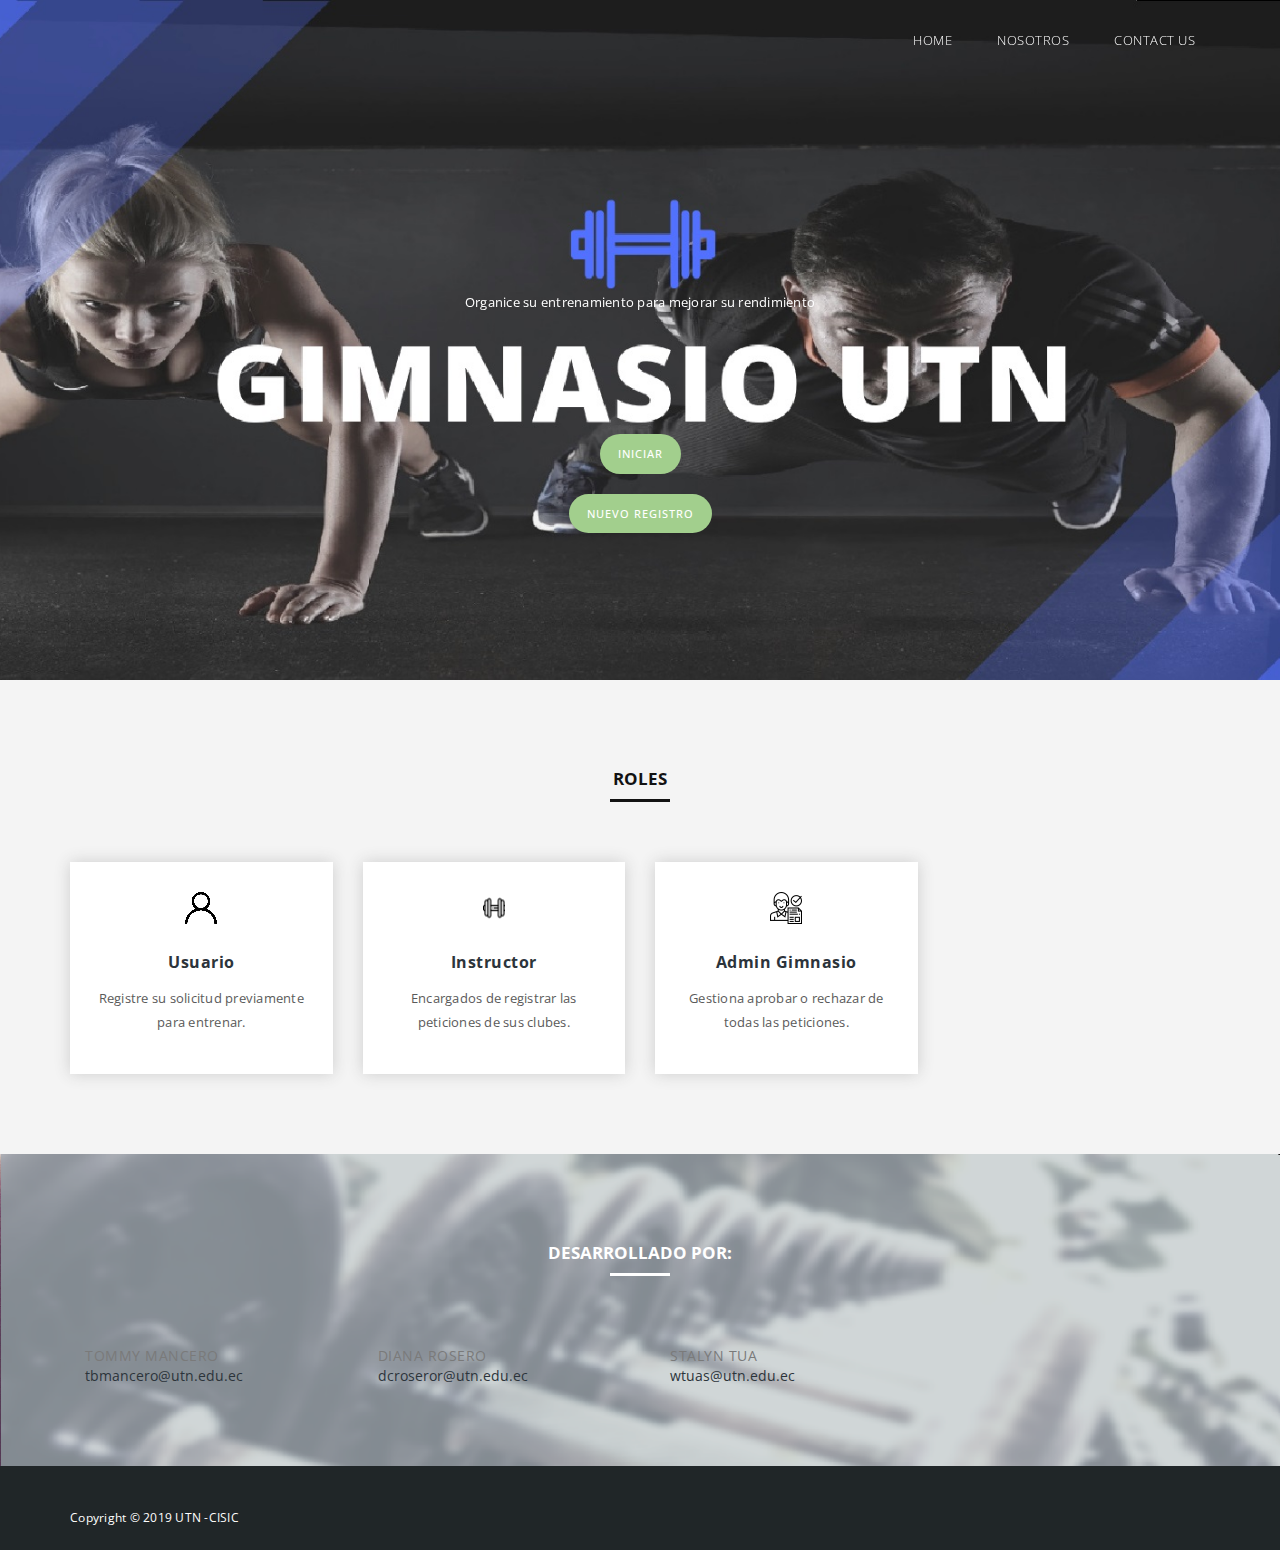
==== commit 85ba6267: "Headers" ====
--- a/proyecto_apiWeb/WebContent/index.html
+++ b/proyecto_apiWeb/WebContent/index.html
@@ -58,6 +58,64 @@
         <!--/.container-->
     </div>
     <!--/.header-->
+        <section class="cd-hero">
+        <ul class="cd-hero-slider autoplay">  
+        <!-- 
+            <ul class="cd-hero-slider autoplay"> for slider auto play 
+            <ul class="cd-hero-slider"> for disabled auto play
+        -->
+            <li class="selected first-slide">
+                <div class="cd-full-width">
+                    <div class="tm-slide-content-div slide-caption">
+                    <br><br>
+                        <p>Organice su entrenamiento para mejorar su rendimiento</p><br><br><br><br><br>
+                        <div class="primary-button">
+                        	<a href="/proyecto_apiWeb/faces/login.xhtml" >Iniciar</a><br/><br/>
+                            <a href="/proyecto_apiWeb/faces/registroUsuario.xhtml" >Nuevo Registro</a>
+                        </div>                           
+                    </div>                   
+                </div> <!-- .cd-full-width -->
+            </li>
+
+            <li class="second-slide">
+                <div class="cd-full-width">
+                    <div class="tm-slide-content-div slide-caption">
+                        <span>We Are Perfect Staffs</span>
+                        <h2>Our Team Members</h2>
+                        <p>Donec dolor ipsum, laoreet nec metus non, tempus elementum massa. Donec non elit rhoncus, vestibulum enim sed, rutrum arcu.</p>
+                        <div class="primary-button">
+                            <a href="#">Read More</a>
+                        </div>                        
+                    </div>                     
+                </div> <!-- .cd-full-width -->
+            </li>
+
+            <li class="third-slide">
+                <div class="cd-full-width">
+                    <div class="tm-slide-content-div slide-caption">
+                        <span>Design is a hobby</span>
+                        <h2>Responsive Layout</h2>
+                        <p>Integer ut dolor eget magna congue gravida ut at arcu. Vivamus maximus neque quis luctus tempus. Vestibulum consequat.</p>
+                        <div class="primary-button">
+                            <a href="#">View Details</a>
+                        </div>                           
+                    </div>                         
+                </div> <!-- .cd-full-width -->
+            </li>
+        </ul> <!-- .cd-hero-slider -->
+
+        <div class="cd-slider-nav">
+            <nav>
+                <span class="cd-marker item-1"></span>
+                
+                <ul>
+                    <li class="selected"><a href="#0"></a></li>
+                    <li><a href="#0"></a></li>
+                    <li><a href="#0"></a></li>                        
+                </ul>
+            </nav> 
+        </div> <!-- .cd-slider-nav -->
+    </section> <!-- .cd-hero -->
 
 
 
